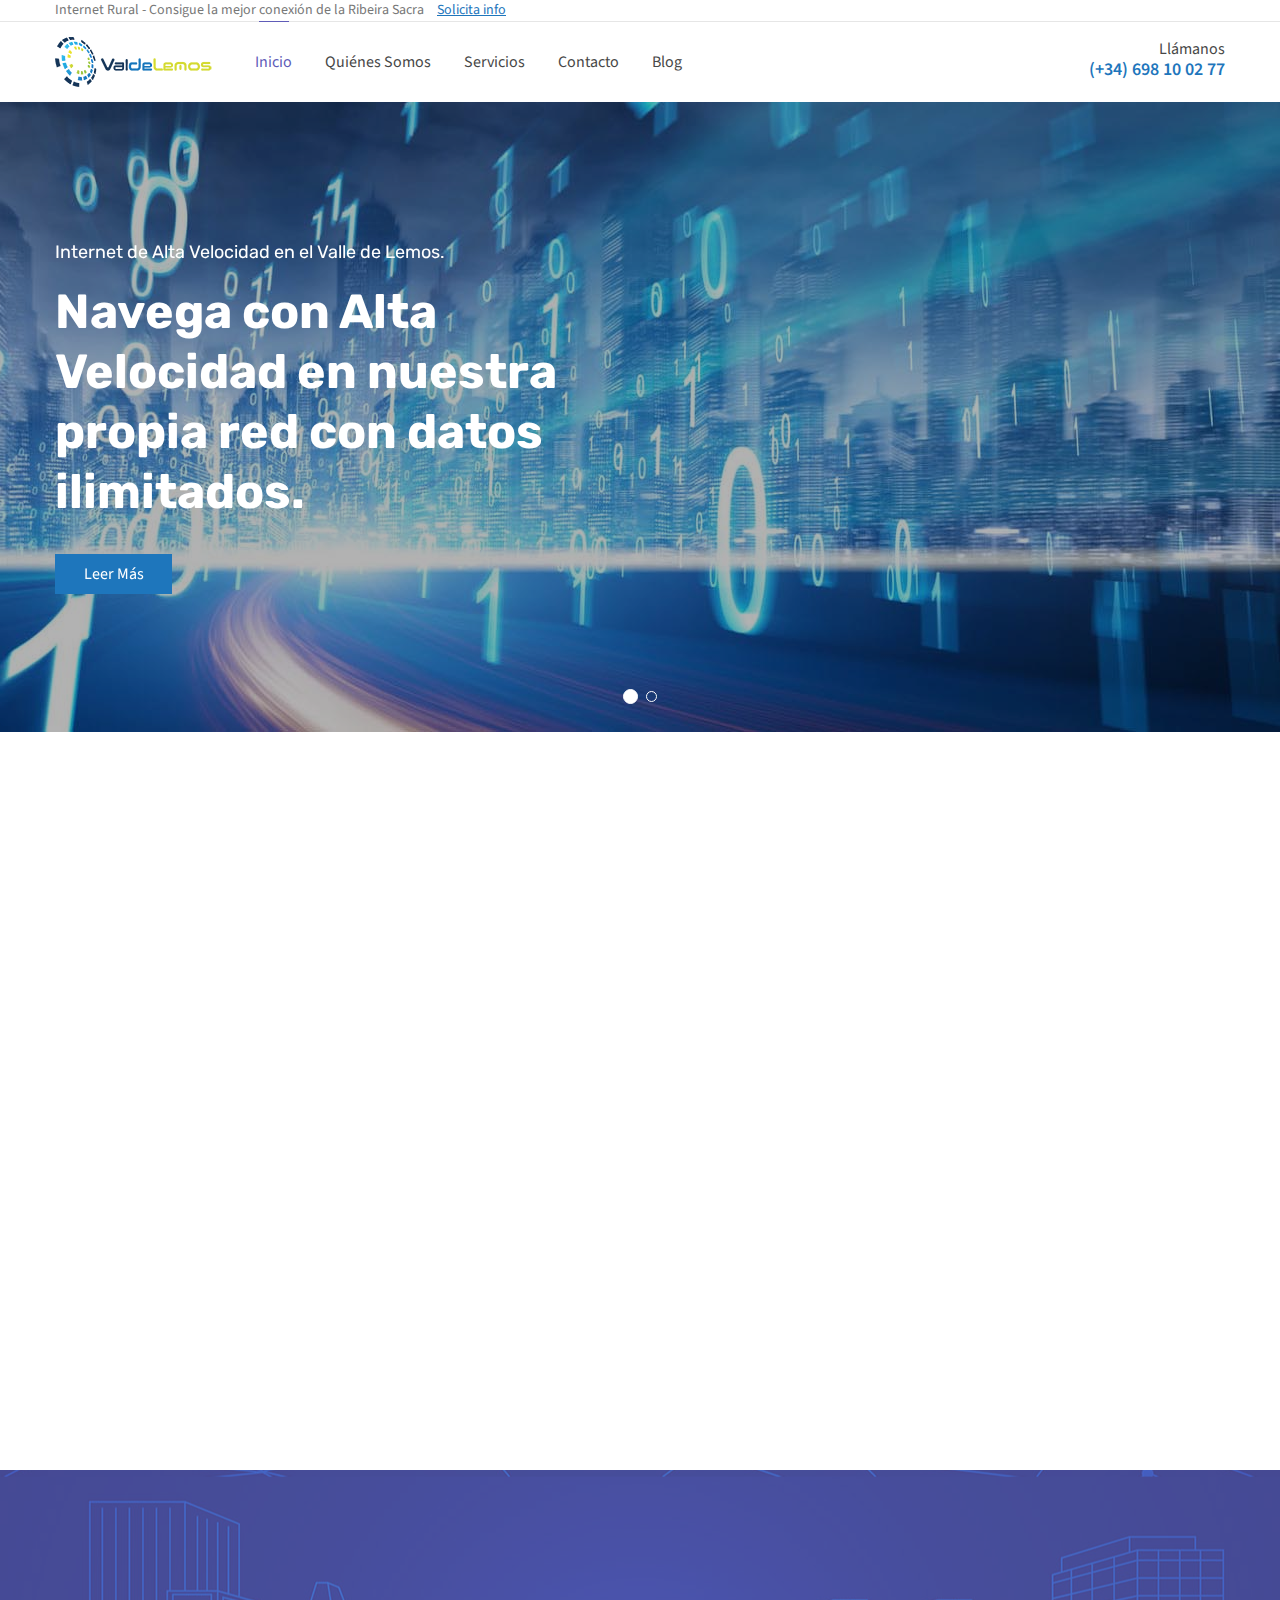
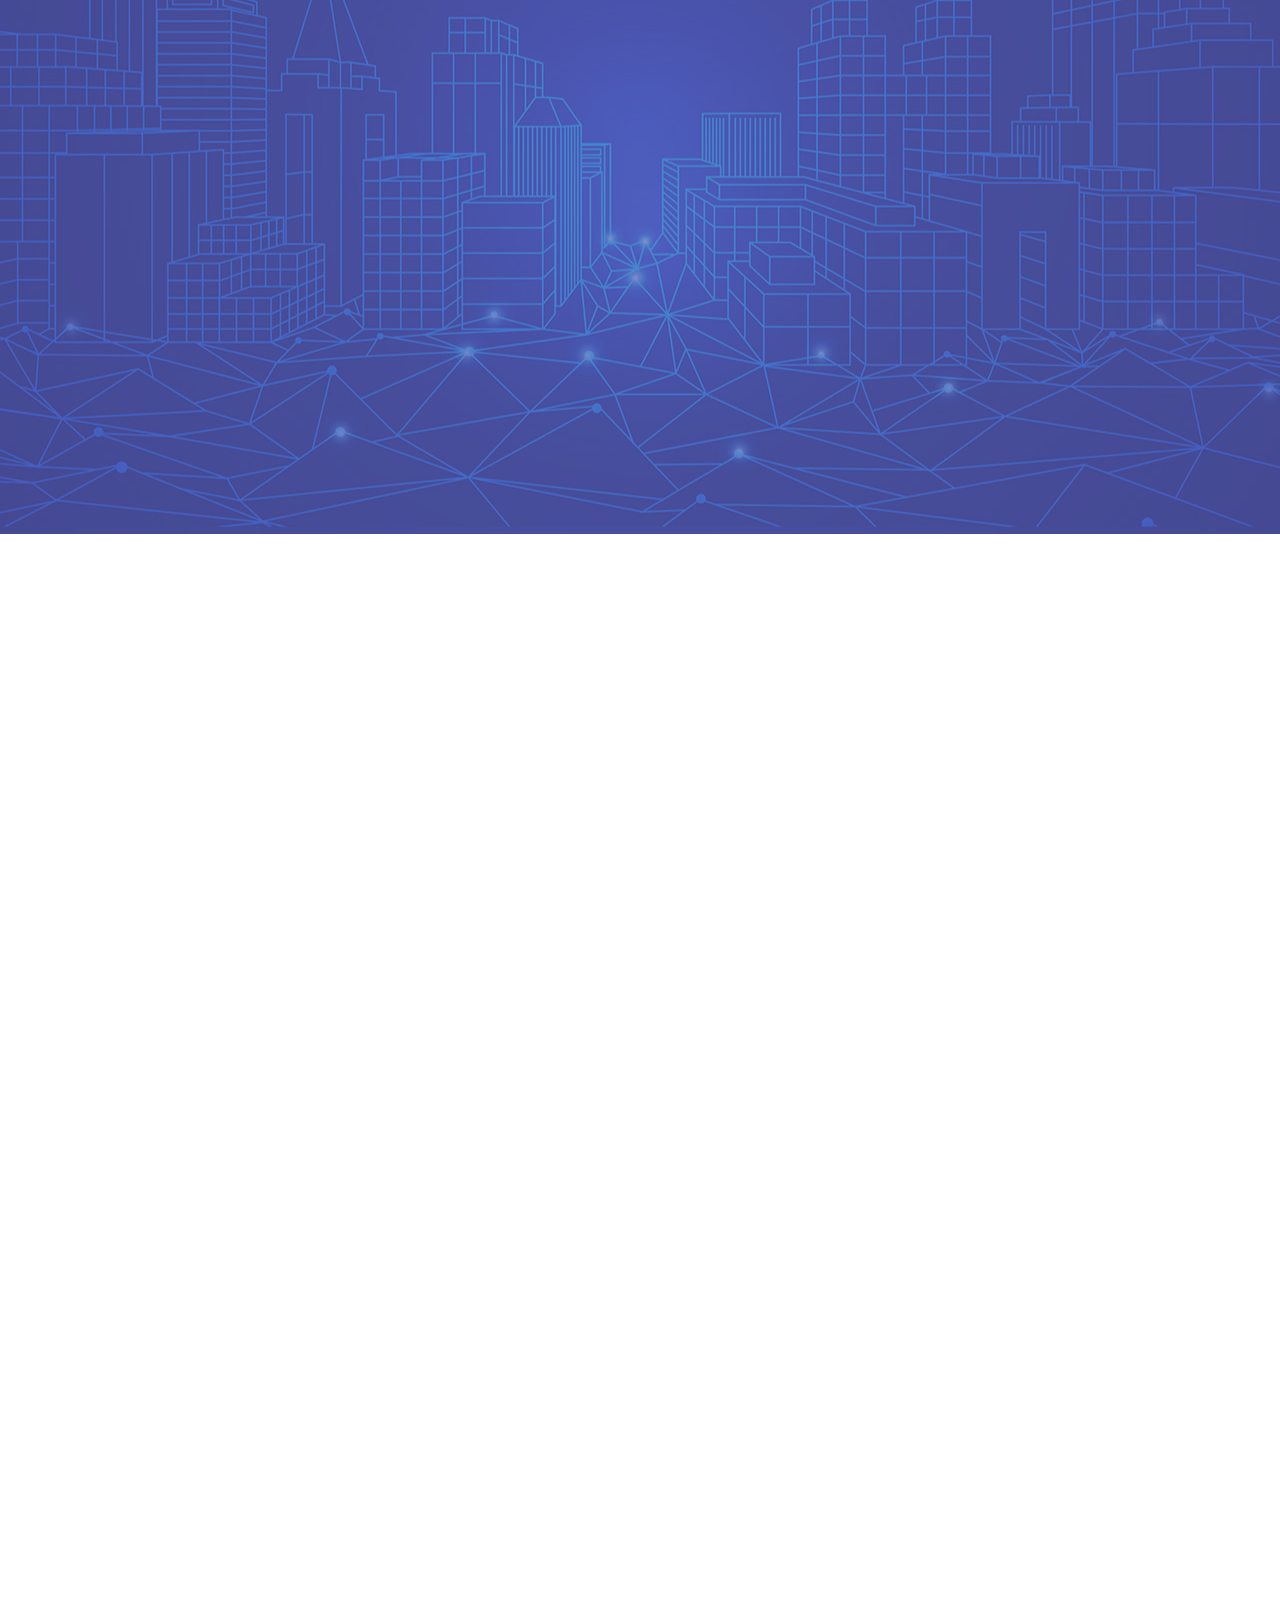
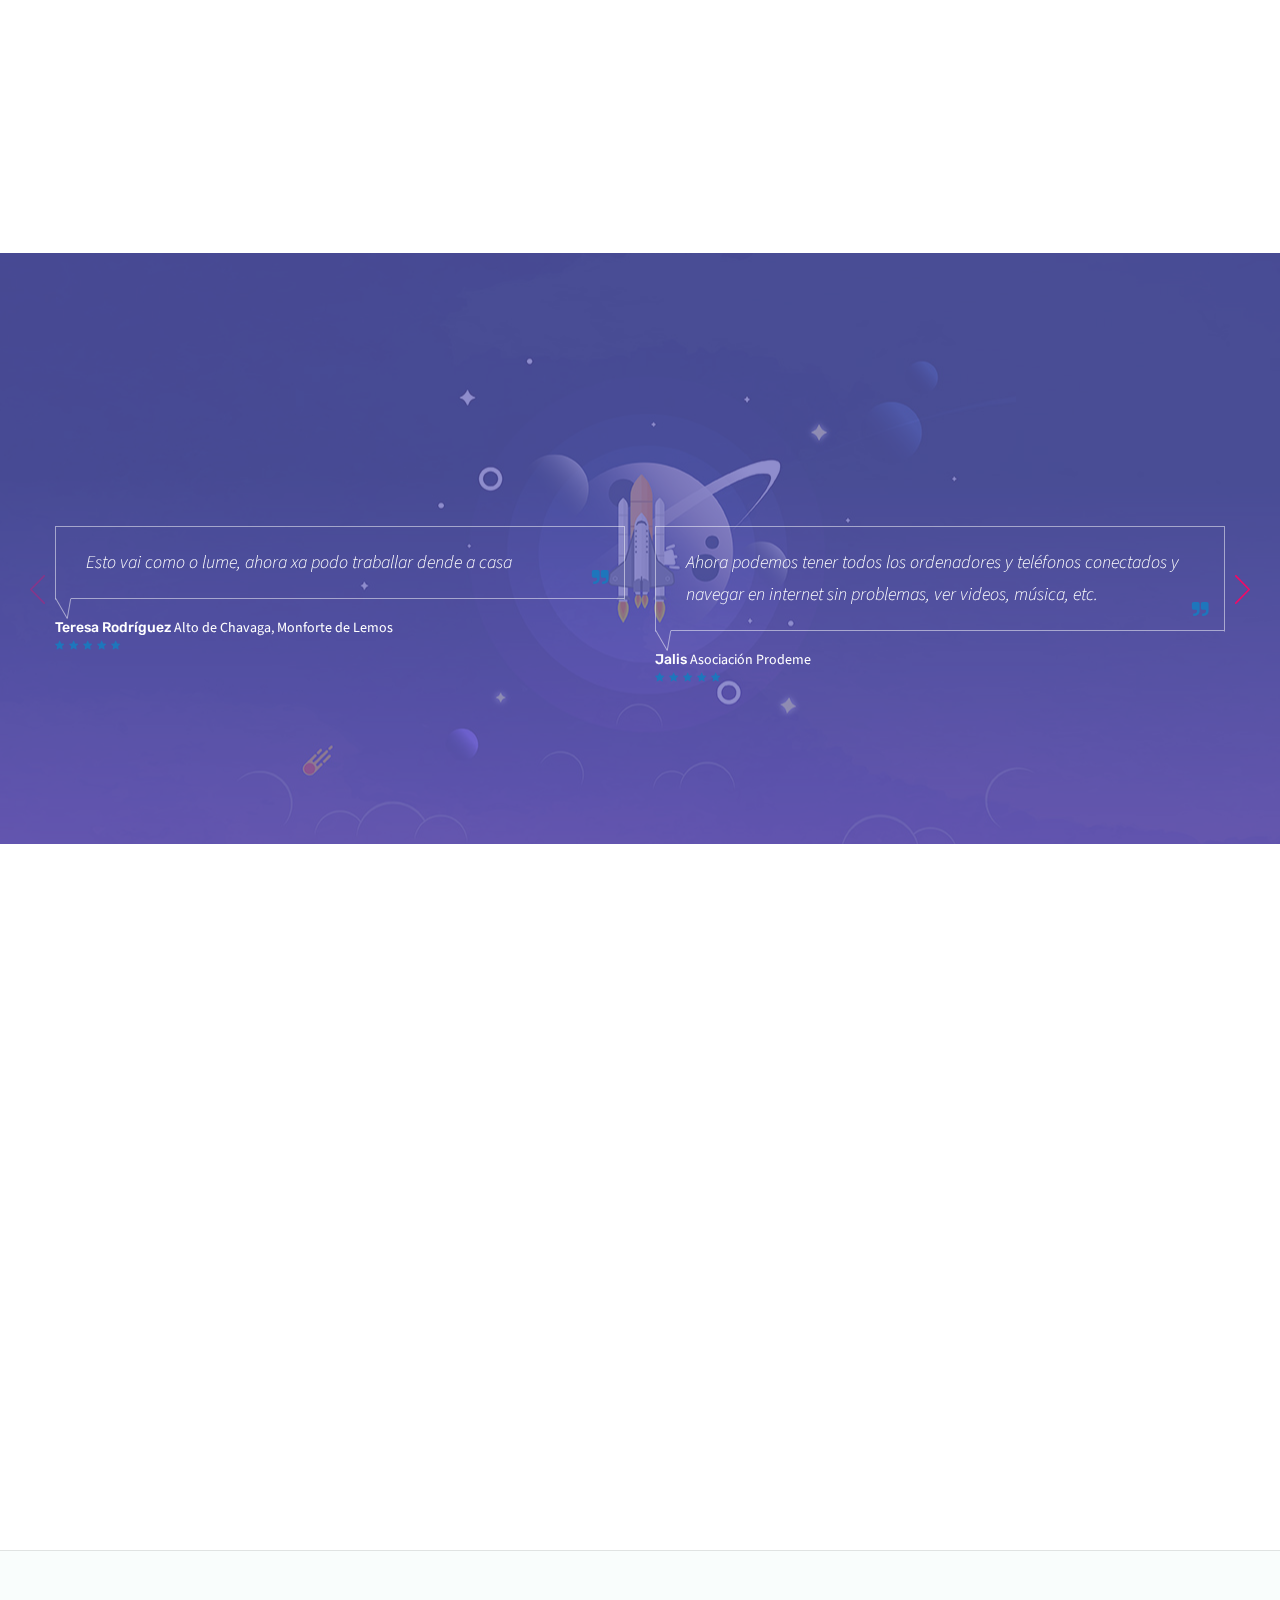
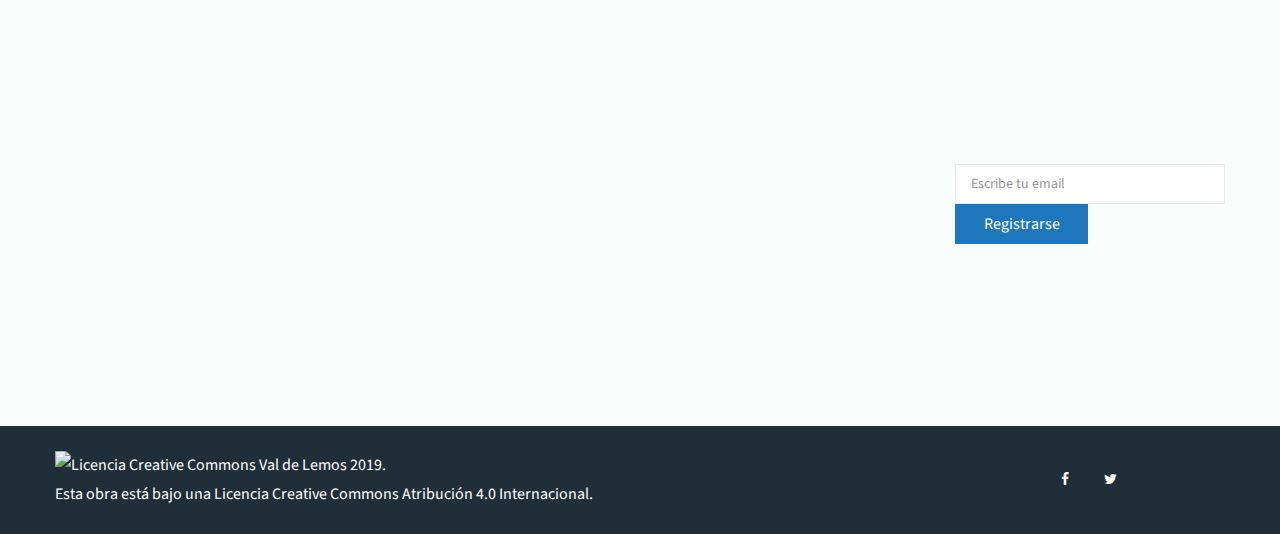
==== index.html @ 720f1563 "primer commit" ====
<!DOCTYPE html>
<html lang="es">
<head>
    <meta charset="utf-8">
    <meta name="viewport" content="width=device-width, initial-scale=1, shrink-to-fit=no">

    <!-- Document Title -->
    <title>Val de Lemos - Proveedor de Servicios de Internet</title>

    <!-- Favicon -->
    <link rel="shortcut icon" type="image/png" href="favicon.png">

    <!-- CSS Files -->
    <link rel="stylesheet" href="https://fonts.googleapis.com/css?family=Rubik:400,500,700%7CSource+Sans+Pro:300i,400,400i,600,700">
    <link rel="stylesheet" href="css/bootstrap.min.css">
    <link rel="stylesheet" href="css/font-awesome.min.css">
    <link rel="stylesheet" href="plugins/swiper/swiper.min.css">
    <link rel="stylesheet" href="plugins/magnific-popup/magnific-popup.min.css">
    <link rel="stylesheet" href="css/style.css">
    <link rel="stylesheet" href="css/responsive.css">
    <link rel="stylesheet" href="css/colors/theme-color-1.css">
    <link rel="stylesheet" href="css/custom.css">
</head>

<body>
    <!-- Preloader -->
    <div class="preLoader"></div>

    <!-- Main header -->
    <header class="header">
        <div class="header-top" data-animate="fadeInDown" data-delay=".5">
            <div class="container">
                <div class="row align-items-center">
                    <div class="col-lg-6 col-md-7">
                        <div class="header-info text-center text-md-left">
                            <span>Internet Rural - Consigue la mejor conexión de la Ribeira Sacra <a href="#"> Solicita info</a></span>
                        </div>
                    </div>
                    <div class="col-lg-6 col-md-5">
                        <div class="header-top-right d-flex align-items-center justify-content-center justify-content-md-end"></div>
                    </div>
                </div>
            </div>
        </div>

        <div class="main-header" data-animate="fadeInUp" data-delay=".9">
            <div class="container">
                <div class="row align-items-center">
                    <div class="col-xl-2 col-lg-2 col-md-3 col-sm-4 col-9">
                        <!-- Logo -->
                        <div class="logo">
                            <a href="index.html">
                                <img src="img/logo.png" data-rjs="2" alt="VPNet">
                            </a>
                        </div>
                    </div>
                    <div class="col-xl-8 col-lg-8 col-md-5 col-sm-2 col-3">
                        <nav>
                            <!-- Header-menu -->
                            <div class="header-menu">
                                <ul>
                                    <li class="active"><a href="index.html">Inicio</a></li>
                                    <li>
                                        <a href="quienes-somos-valdelemos.html">Quiénes Somos</a>
                                    </li>
                                    <li>
                                        <a href="servicios.html">Servicios</a>
                                    </li>
                                    <li><a href="contacto.html">Contacto</a></li>
                                    <li>
                                        <a href="blog.html">Blog</a>
                                    </li>
                                </ul>
                            </div>
                            <!-- End of Header-menu -->
                        </nav>
                    </div>
                    <div class="col-xl-2 col-lg-2 col-md-4 col-sm-6 d-none d-sm-block">
                        <!-- Header Call -->
                        <div class="header-call text-right">
                            <span>Llámanos</span>
                            <a href="tel:+34 698 10 02 77">(+34) 698 10 02 77</a>
                        </div>
                    </div>
                </div>
            </div>
        </div>
    </header>
    <!-- End of Main header -->

    <!-- Banner -->
    <section>
        <div class="main-slider swiper-container">
            <div class="swiper-wrapper">
                <!-- Single slide -->
                <div class="swiper-slide position-relative">
                    <img src="img/internet-alta-velocidad-galicia-rural.jpg" data-rjs="2" alt="">
                    <div class="slide-content container">
                        <div class="row align-items-center">
                            <div class="col-xl-6 col-lg-8">
                                <div class="slide-content-inner">
                                    <h4 data-animate="fadeInUp" data-delay=".05">Internet de Alta Velocidad en el Valle de Lemos.</h4>
                                    <h2 data-animate="fadeInUp" data-delay=".3">Navega con Alta Velocidad en nuestra propia red con datos ilimitados.</h2>
                                    <a data-animate="fadeInUp" data-delay=".9" href="#" class="btn">Leer más</a>
                                </div>
                            </div>
                        </div>
                    </div>
                </div>
                <!-- End of Single slide -->
                
                <!-- Single slide -->
                <div class="swiper-slide position-relative">
                    <img src="img/navega-descarga-sin-limite.jpg" data-rjs="2" alt="">
                    <div class="slide-content container">
                        <div class="row align-items-center">
                            <div class=" col-xl-6 col-lg-8">
                                <div class="slide-content-inner">
                                    <h4 data-animate="fadeInUp" data-delay=".05">Internet como necesitas para zonas rurales.</h4>
                                    <h2 data-animate="fadeInUp" data-delay=".3">Internet de Calidad! Navega y descarga sin límite de datos.</h2>
                                    <a data-animate="fadeInUp" data-delay=".9" href="#" class="btn">Leer más</a>
                                </div>
                            </div>
                        </div>
                    </div>
                </div>
                <!-- End of Single slide -->
            </div>
            <!-- Banner Pagination -->
            <div class="swiper-pagination main-slider-pagination"></div>
        </div>
    </section>
    <!-- End of Banner -->
    
    <!-- Abut Us -->
    <section class="pt-120 pb-55">
        <div class="container">
            <div class="row align-items-center pb-80">
                <div class="col-lg-6 d-none d-lg-block">
                    <div class="text-center" data-animate="fadeInUp" data-delay=".1">
                        <img src="img/servicios-online.png" alt="" data-rjs="2">
                    </div>
                </div>
                <div class="col-lg-6">
                    <div class="number-one-content" data-animate="fadeInUp" data-delay=".5">
                        <h2 class="mb-3">Empresa proveedora de servicios tecnológicos.</h2>
                        <p>Conexión a Internet de banda ancha en todo el territorio del Valle de Lemos y Ribeira Sacra. Navega y descarga a alta velocidad, sin límite de datos y sin sobrecostes en la factura. Internet de calidad con tarifa plana. </p>
                        <a href="#" class="btn">Ver detalles</a>
                    </div>
                </div>
            </div>
            <div class="row justify-content-center">
                <div class="col-md-4 col-sm-6">
                    <div class="single-feature single-feature-img-top text-center" data-animate="fadeInUp" data-delay=".1">
                        <div class="single-feature-img">
                            <img src="img/icons/setup.svg" alt="" class="svg">
                        </div>
                        <div class="single-feature-content">
                            <h4>Fácil instalación</h4>
                            <p>Instalación y configuración rápida y sencilla.</p>
                        </div>
                    </div>
                </div>
                <div class="col-md-4 col-sm-6">
                    <div class="single-feature single-feature-img-top text-center" data-animate="fadeInUp" data-delay=".4">
                        <div class="single-feature-img">
                            <img src="img/icons/download.svg" alt="" class="svg">
                        </div>
                        <div class="single-feature-content">
                            <h4>Velocidad de Internet Garantizada</h4>
                            <p>Servicio de banda ancha con garantía de satisfacción.</p>
                        </div>
                    </div>
                </div>
                <div class="col-md-4 col-sm-6">
                    <div class="single-feature single-feature-img-top text-center" data-animate="fadeInUp" data-delay=".7">
                        <div class="single-feature-img">
                            <img src="img/icons/support.svg" alt="" class="svg">
                        </div>
                        <div class="single-feature-content">
                            <h4>Atención al cliente 24/7</h4>
                            <p>Servicio de atención al cliente y soporte técnico.</p>
                        </div>
                    </div>
                </div>
            </div>
        </div>
    </section>
    <!-- End of About Us -->

    <!-- Services -->
    <section class="theme-bg-overlay bg-img-md-none pt-120 pb-90" data-bg-img="img/conexion-internet.jpg" data-rjs="2">
        <div class="container">
            <div class="row justify-content-center">
                <div class="col-xl-6 col-lg-8 col-md-10">
                    <div class="section-title section-title-white text-center" data-animate="fadeInUp" data-delay=".1">
                        <h2>Servicios en Internet </h2>
                        <p>Conexión de alta velocidad, Telecomunicaciones y Consultoría de Internet.</p>
                    </div>
                </div>
            </div>
            <div class="row">
                <div class="col-lg-3 col-sm-6">
                    <div class="single-service single-service-white text-center" data-animate="fadeInUp" data-delay=".1">
                        <img src="img/icons/earth.svg" alt="" class="svg">
                        <h4>Internet de alta velocidad</h4>
                        <p>Conexión a Internet de alta calidad, en territorio rural, con tecnología propia.</p>
                        <a href="internet.html">Leer más <i class="fa fa-angle-right"></i></a>
                    </div>
                </div>
                <div class="col-lg-3 col-sm-6">
                    <div class="single-service single-service-white text-center" data-animate="fadeInUp" data-delay=".4">
                        <img src="img/icons/phone.svg" alt="" class="svg">
                        <h4>Servicios de Telefonía</h4>
                        <p>Servicios de telefonía móvil, VozIP y WebRTC. Ahorra aprovechando la tecnología.</p>
                        <a href="mobile.html">Leer más <i class="fa fa-angle-right"></i></a>
                    </div>
                </div>
                <div class="col-lg-3 col-sm-6">
                    <div class="single-service single-service-white text-center" data-animate="fadeInUp" data-delay=".7">
                        <img src="img/icons/setup.svg" alt="" class="svg">
                        <h4>Diseño Web y Marketing Digital</h4>
                        <p>Páginas web y tiendas virtuales. SEO, SEM, Analítica Web, Redes Sociales.</p>
                        <a href="cable-tv.html">Leer más <i class="fa fa-angle-right"></i></a>
                    </div>
                </div>
                <div class="col-lg-3 col-sm-6">
                    <div class="single-service single-service-white text-center" data-animate="fadeInUp" data-delay="1">
                        <img src="img/icons/server.svg" alt="" class="svg">
                        <h4>Dominios y Servidores Web</h4>
                        <p> Gestion de Dominios. Servidores web dedicados y alojamiento web compartido (hosting).</p>
                        <a href="dedicated-server.html">Leer más <i class="fa fa-angle-right"></i></a>
                    </div>
                </div>
            </div>
        </div>
    </section>
    <!-- End of Services -->

    <!-- Packages Wrap -->
    <section class="pt-120 pb-55">
        <div class="container">
            <div class="row justify-content-center">
                <div class="col-xl-6 col-lg-8 col-md-10">
                    <div class="section-title text-center" data-animate="fadeInUp" data-delay=".1">
                        <h2>Packs de Servicios</h2>
                        <p>Paquetes de servicios a precios asequibles para todos los públicos.</p>
                    </div>
                </div>
            </div>
            
            <!-- Packages -->
            <div class="row pb-90">
                <div class="col-lg-3 col-sm-6">
                    <div class="single-package text-center" data-animate="fadeInUp" data-delay=".1">
                        <h4>Pack Personal</h4>
                        <span>Para uso personal</span>
                        <hr>
                      <ul class="list-unstyled">
                            <li>Instalación gratuita</li>
                            <li>Velocidad de descarga de hasta <span>5 Mbps</span></li>
                            <li>Uso de datos ilimitados</li>
                            <li><span>Tarifa Plana</span> </li>
                            <li>Soporte Técnico <span>24/7</span> </li>
                        </ul>
                        <p>19,90<sup>€</sup><span>/Mes</span></p>
                        <a href="#" class="btn">Contratar</a>
                    </div>
                </div>
                <div class="col-lg-3 col-sm-6">
                    <div class="single-package text-center" data-animate="fadeInUp" data-delay=".4">
                        <span class="pupular-pack">Pack más popular</span>
                        <h4>Pack Familiar</h4>
                        <span>para uso familiar</span>
                        <hr>
                        <ul class="list-unstyled">
                            <li>Instalación gratuita</li>
                            <li>Velocidad de descarga de hasta <span>10 Mbps</span></li>
                            <li>Uso de datos ilimitados</li>
                            <li><span>Tarifa Plana</span> </li>
                            <li>Soporte Técnico <span>24/7</span> </li>
                        </ul>
                        <p>29,50<sup>€</sup><span>/Mes</span></p>
                        <a href="#" class="btn">Contratar</a>
                    </div>
                </div>
                <div class="col-lg-3 col-sm-6">
                    <div class="single-package text-center" data-animate="fadeInUp" data-delay=".7">
                        <h4>Pack Negocio</h4>
                        <span>para uso de negocios</span>
                        <hr>
                        <ul class="list-unstyled">
                            <li>Instalación gratuita</li>
                            <li>Velocidad de descarga de hasta <span>20 Mbps</span></li>
                            <li>Uso de datos ilimitados</li>
                            <li><span>Tarifa Plana</span> </li>
                            <li>Soporte Técnico <span>24/7</span> </li>
                        </ul>
                        <p>49,50<sup>€</sup><span>/Mes</span></p>
                        <a href="#" class="btn">Contratar</a>
                    </div>
                </div>
                <div class="col-lg-3 col-sm-6">
                    <div class="single-package text-center" data-animate="fadeInUp" data-delay="1">
                        <h4>Pack Empresa</h4>
                        <span>para uso empresarial</span>
                        <hr>
                        <ul class="list-unstyled">
                            <li>Instalación gratuita</li>
                            <li>Velocidad de descarga hasta <span>120 Mb</span></li>
                            <li>Uso de datos ilimitados</li>
                            <li><span>Tarifa Plana</span> </li>
                            <li>Soporte Técnico <span>24/7</span> </li>
                        </ul>
                        <p>79,50<sup>€</sup><span>/Mes</span></p>
                        <a href="#" class="btn">Contratar</a>
                    </div>
                </div>
            </div>
            <!-- End of Packages -->

            <!-- Packages Includes -->
            <div class="row justify-content-center">
                <div class="col-xl-6 col-lg-8 col-md-10">
                    <div class="section-title text-center" data-animate="fadeInUp" data-delay=".1">
                        <h2>Garantía de Satisfacción</h2>
                        <p><img src="img/garantia-satisfaccion.jpg" alt=""/></p>
                        <p>Todos nuestros servicios están garantizados. Si no queda satisfecho, podrá solicitar la devolución de su factura.</p>
                    </div>
                </div>
            </div>
            <!-- End of Packages Includes -->
        </div>
    </section>
    <!-- End of Packages Wrap -->

    <!-- Reviews -->
    <section class="theme-bg-overlay bg-img-xs-none pt-120 pb-120" data-bg-img="img/cohete.jpg" data-rjs="2">
        <div class="container">
            <div class="row justify-content-center">
                <div class="col-xl-6 col-lg-8 col-md-10">
                    <div class="section-title section-title-white text-center" data-animate="fadeInUp" data-delay=".1">
                        <h2>Que dicen nuestros clientes</h2>
                        <p>Algunos comentarios de clientes que ya disfrutan de nuestros servicios de conexión de alta velocidad en zonas rurales.</p>
                    </div>
                </div>
            </div>
            <div class="row">
                <div class="col">
                    <!-- Review Slider -->
                    <div class="review-slider-wraper position-relative">
                        <div class="swiper-container review-slider">
                            <div class="swiper-wrapper">
                                <!-- Single Review -->
                                <div class="swiper-slide">
                                    <div class="review-text">
                                        <p>Esto vai como o lume, ahora xa podo traballar dende a casa</p>
                                    </div>
                                    <div class="review-author d-flex align-items-center">
                                        <div class="review-author-info">
                                            <span><strong>Teresa Rodríguez</strong>  Alto de Chavaga, Monforte de Lemos</span>
                                            <ul class="list-inline">
                                                <li><i class="fa fa-star"></i></li>
                                                <li><i class="fa fa-star"></i></li>
                                                <li><i class="fa fa-star"></i></li>
                                                <li><i class="fa fa-star"></i></li>
                                                <li><i class="fa fa-star"></i></li>
                                            </ul>
                                        </div>
                                    </div>
                                </div>
                                <!-- End of Single Review -->

                                <!-- Single Review -->
                                <div class="swiper-slide">
                                    <div class="review-text">
                                        <p>Ahora podemos tener todos los ordenadores y teléfonos conectados y navegar en internet sin problemas, ver videos, música, etc.</p>
                                    </div>
                                    <div class="review-author d-flex align-items-center">
                                        <div class="review-author-info">
                                            <span><strong>Jalis</strong> Asociación Prodeme</span>
                                            <ul class="list-inline">
                                                <li><i class="fa fa-star"></i></li>
                                                <li><i class="fa fa-star"></i></li>
                                                <li><i class="fa fa-star"></i></li>
                                                <li><i class="fa fa-star"></i></li>
                                                <li><i class="fa fa-star"></i></li>
                                            </ul>
                                        </div>
                                    </div>
                                </div>
                                <!-- End of Single Review -->

                                <!-- Single Review -->
                                <div class="swiper-slide">
                                    <div class="review-text">
                                        <p>Xa era hora de poder ter internet no pobo sen que nos rouben con facturas desorbitadas cobradando o que lles da a gana.</p>
                                    </div>
                                    <div class="review-author d-flex align-items-center">
                                        <div class="review-author-info">
                                            <span><strong>Oscar Alonso</strong>  Veliños, Sober</span>
                                            
                                            <ul class="list-inline">
                                                <li><i class="fa fa-star"></i></li>
                                                <li><i class="fa fa-star"></i></li>
                                                <li><i class="fa fa-star"></i></li>
                                                <li><i class="fa fa-star"></i></li>
                                                <li><i class="fa fa-star"></i></li>
                                            </ul>
                                        </div>
                                    </div>
                                </div>
                                <!-- End of Single Review -->

                                <!-- Single Review -->
                                <div class="swiper-slide">
                                    <div class="review-text">
                                        <p>Con outras empresas non se podía descargar ou ver videos porque logo viñan facturas que eran un roubo, con Val de Lemos, estamos tranquilos con unha tarifa plana e sen límite de datos, esto xa e outra cousa.</p>
                                    </div>
                                    <div class="review-author d-flex align-items-center"> 
                                        <div class="review-author-info">
                                            <span><strong>Fernando</strong> San Vicente de Castillón, Ferreira de Pantón</span>
                                            
                                            <ul class="list-inline">
                                                <li><i class="fa fa-star"></i></li>
                                                <li><i class="fa fa-star"></i></li>
                                                <li><i class="fa fa-star"></i></li>
                                                <li><i class="fa fa-star"></i></li>
                                                <li><i class="fa fa-star"></i></li>
                                            </ul>
                                        </div>
                                    </div>
                                </div>
                                <!-- End of Single Review -->
                            </div>
                        </div>
                        
                        <!-- Arrows -->
                        <div class="swiper-button-next next-review">
                            <img src="img/icons/right-arrow.svg" alt="" class="svg">
                        </div>
                        <div class="swiper-button-prev prev-review">
                            <img src="img/icons/left-arrow.svg" alt="" class="svg">
                        </div>
                    </div>
                    <!-- End of Review Slider -->
                </div>
            </div>
        </div>
    </section>
    <!-- End of Reviews -->

    <!-- FAQ -->
    <section class="pt-120 pb-70">
        <div class="container">
            <div class="row align-items-center">
                <div class="col-lg-6">
                    <div class="faq pb-50" data-animate="fadeInUp" data-delay=".1">
                        <div class="section-title">
                            <h2>Dudas y Preguntas de Usuarios</h2>
                            <p>Envíanos dudas y preguntas que probablemente también servirán de ayuda a otros usuarios interesados en los servicios de conexión a internet, consultoría web o marketing digital.</p>
                        </div>
                        <div class="accordion" id="accordionFaq">
                            <div class="single-faq">
                                <div class="faq-title d-flex align-items-center">
                                    <h3 class="h5" data-toggle="collapse" data-target="#collapseOne" aria-expanded="true" aria-controls="collapseOne">Soy un usuario novel y sin conocimientos técnicos. ¿Puede fallar la conexión a internet en algún momento? En ese caso, ¿Cómo y en cuanto tiempo se arreglaría?</h3>
                                </div>
                                <div id="collapseOne" class="collapse show" data-parent="#accordionFaq">
                                    <div class="faq-answer">
                                        <p><span>Respuesta: </span>Nuestra red de conexión a internet es de tecnología avanzada y máxima calidad por lo que disfrutarás de una conexión a internet estable de alta velocidad. Aún así, como cliente, siempre puedes contactar con el personal de atención y servicio técnico especializado que resolverá cualquier duda o incidente en el acto.</p>
                                    </div>
                                </div>
                            </div>
                            <div class="single-faq">
                                <div class="faq-title d-flex align-items-center">
                                    <h3 class="h5" data-toggle="collapse" data-target="#collapseTwo" aria-expanded="false" aria-controls="collapseTwo">En mi casa no tenemos línea de teléfono ¿Puedo ver videos y descargar  todo lo que quiera?</h3>
                                </div>
                                <div id="collapseTwo" class="collapse" data-parent="#accordionFaq">
                                    <div class="faq-answer">
                                        <p><span>Respuesta: </span>Efectivamente, el servicio de conexión de internet de alta velocidad es proporcionado a través de nuestra propia red. No requiere linea de teléfono ni cobertura 3G o 4G. Con la instalación de una pequeña antena parabólica similar a las de televisión, estarás conectado  a internet de alta velocidad. Internet de calidad, estable y sin limite de datos para navegar y descargar todo lo que quieras sin sobrecostes en tu factura de la tarifa contratada.</p>
                                    </div>
                                </div>
                            </div>
                            <div class="single-faq">
                                <div class="faq-title d-flex align-items-center">
                                    <h3 class="h5" data-toggle="collapse" data-target="#collapseThree" aria-expanded="false" aria-controls="collapseThree">¿Hay algún tipo de penalización o contrato de permanencia si me quiero dar de baja del servicio de conexión a internet en cualquier momento?</h3>
                                </div>
                                <div id="collapseThree" class="collapse" data-parent="#accordionFaq">
                                    <div class="faq-answer">
                                        <p><span>Respuesta: </span>No hay ningún tipo de penalización ni contrato de permanencia, si decides darte de baja del servicio tan solo necesitas comunicarlo 5 días antes del vencimiento de la nueva factura.</p>
                                    </div>
                                </div>
                            </div>
                        </div>
                    </div>
                </div>
                <div class="col-lg-6">
                    <div><iframe width="560" height="315" src="https://www.youtube.com/embed/f12QNWxWCS0?showinfo=0&rel=0" frameborder="0" allowfullscreen></iframe>
                    </div>
                </div>
            </div>
        </div>
    </section>
    <!-- End of FAQ -->
       
<!-- Footer -->
    <footer class="main-footer">
        <div class="footer-widgets light-bg border-top pt-80 pb-50">
            <div class="container">
                <div class="row">
                    <!-- Footer Widget -->
                    <div class="col-lg-3 col-sm-6">
                        <div class="footer-widget mb-30" data-animate="fadeInUp" data-delay=".1">
                            <h3 class="h4">Val de Lemos - Proveedor de Servicios de Internet</h3>
                            <div class="contact-widget-content">
                                <p>Proveedor de servicios de internet en Monforte de Lemos y comarca del Valle de Lemos - Ribeira Sacra.</p>
                                <ul class="list-unstyled">
                                    <li>
                                        <i class="fa fa-phone"></i>
                                        <a href="tel:+34698100277">(+34) 698 10 02 77</a>
                                    </li>
                                    <li>
                                        <i class="fa fa-envelope-o"></i>
                                        <a href="mailto:info@valdelemos.com">info@valdelemos.com</a>
                                    </li>
                                    <li>
                                        <i class="fa fa-map-marker"></i>
                                        <span>27400 Monforte de Lemos - Lugo - España</span>
                                    </li>
                                </ul>
                            </div>
                        </div>
                    </div>
                    <!-- End of Footer Widget -->

                    <!-- Footer Widget -->
                    <div class="col-lg-3 col-sm-6">
                        <div class="footer-widget mb-30" data-animate="fadeInUp" data-delay=".3">
                            <h3 class="h4">Enlaces de Interés</h3>
                            <div class="menu-wrap">
                                <ul class="menu">
                                    <li><a href="#">Aviso Legal</a></li>
                                    <li><a href="#">Política de Privacidad</a></li>
                                    <li><a href="#">Mapa de Cobertura</a></li>
                                    <li><a href="#">Soporte Técnico</a></li>
                                    <li><a href="#">Atención al Cliente</a></li>
                                    <li><a href="#">Preguntas Frecuentes</a></li>
                                    <li><a href="#">Blog</a></li>
                                </ul>
                            </div>
                        </div>
                    </div>
                    <!-- End of Footer Widget -->

                    <!-- Footer Widget -->
                    <div class="col-lg-3 col-sm-6">
                        <div class="footer-widget mb-30" data-animate="fadeInUp" data-delay=".5">
                            <h3 class="h4">Menú</h3>
                            <div class="menu-wrap">
                                <ul class="menu">
                                    <li><a href="#">Inicio</a></li>
                                    <li><a href="#">Quiénes Somos</a></li>
                                    <li><a href="#">Servicios</a></li>
                                    <li><a href="#">Internet de Alta Velocidad</a></li>
                                    <li><a href="#">Desarrollos Web</a></li>
                                    <li><a href="#">SEO - SEM</a></li>
                                    <li><a href="#">Redes Sociales</a></li>
                                    <li><a href="#">Ccontacto</a></li>
                                </ul>
                            </div>
                        </div>
                    </div>
                    <!-- End of Footer Widget -->
                    <div class="col-lg-3 col-sm-6">
                        <div class="footer-widget mb-30" data-animate="fadeInUp" data-delay=".7">
                            <h3 class="h4">Newsletter</h3>
                        <p class="mb-0">Registrate en nuestro boletín informativo semanal </p>
                    </div>
                        
                        <form class="parsley-validate" action="" method="post" name="mc-embedded-subscribe-form" target="_blank">
                            <input type="email" name="EMAIL" class="theme-input-style" placeholder="Escribe tu email" required>
                            <button class="btn" type="submit">Registrarse</button>
                        </form>
                </div>
                </div>
            </div>
        </div>

        <div class="bottom-footer dark-bg">
            <div class="container">
                <div class="row align-items-center">
                    <!-- Copyright -->
                     <div class="col-md-6">
                        <div class="copyright-text text-center text-md-left">
                            <p class="mb-md-0"><img alt="Licencia Creative Commons" style="border-width:0" src="https://i.creativecommons.org/l/by/4.0/88x31.png" /> Val de Lemos 2019.<br> Esta obra está bajo una Licencia Creative Commons Atribución 4.0 Internacional.</p>
                        </div>
                    </div>

                    <!-- Social Profiles -->
                    <div class="col-md-5">
                        <ul class="social-profiles nav justify-content-center justify-content-md-end">
                            <li><a href="#" target="_blank"><i class="fa fa-facebook"></i></a></li>
                            <li><a href="#" target="_blank"><i class="fa fa-twitter"></i></a></li><!--
                            <li><a href="#" target="_blank"><i class="fa fa-google-plus"></i></a></li>
                            <li><a href="#" target="_blank"><i class="fa fa-linkedin"></i></a></li>
                            <li><a href="#" target="_blank"><i class="fa fa-vimeo"></i></a></li>-->
                        </ul>
                    </div>
                </div>
            </div>
        </div>
    </footer>
    <!-- End of Footer -->

    <!-- Back to top -->
    <div class="back-to-top">
        <a href="#"> <i class="fa fa-chevron-up"></i></a>
    </div>

    <!-- JS Files -->
    <script src="js/jquery-3.3.1.min.js"></script>
    <script src="js/bootstrap.bundle.min.js"></script>
    <script src="plugins/waypoints/jquery.waypoints.min.js"></script>
    <script src="plugins/waypoints/sticky.min.js"></script>
    <script src="plugins/swiper/swiper.min.js"></script>
    <script src="plugins/magnific-popup/jquery.magnific-popup.min.js"></script>
    <script src="plugins/parsley/parsley.min.js"></script>
    <script src="plugins/retinajs/retina.min.js"></script>
    <script src="plugins/isotope/isotope.pkgd.min.js"></script>
    <script src="js/menu.min.js"></script>
    <script src="js/scripts.js"></script>
    <script src="js/custom.js"></script>
</body>
</html>
---- css/style.css ----
/*---------------------------------------------
Template name:  Serviney
Version:        1.1
Author:         ThemeLooks
Author url:     http://themelooks.com

NOTE:
-----
Please DO NOT EDIT THIS CSS, you may need to use "custom.css" file for writing your custom css.
We may release future updates so it will overwrite this file. it's better and safer to use "custom.css".

[Table of Content]

01: General CSS 
    1.1: Default CSS
    1.2: Buttons
    1.3: Default Classes
    1.4: Padding/Margin
    1.5: Animations
02: Titles
    2.1: Page Title
    2.2: Section Title
03: Header
    3.1: Header-top
    3.2: Header Menu
    3.3: Header Call
04: Banner
05: About Us
06: Services
07: Packages
08: Reviews
09: FAQ
10: Blog
    10.1: Single Post
    10.2: Blog Pagination
    10.3: Blog Details
    10.4: Post Author
11: Comments
12: Widgets
13: Products
    13.1: Single Product
    13.2: Product Image Gallery
    13.3: Product Details
    13.4: Product tabbed content
14: Cart
15: Checkout
16: Billing Details
17: Subscription form
18: Contact
19: Footer
    19.1: Footer Widgets
    19.2: Copyright and Social Profiles
20: Others
    20.1: Popup video
    20.2: Back to top
    20.3: Preloader
    20.4: Form validation
    20.5: Content animation
    20.6: 404 Page

----------------------------------------------*/

/*=============================================
    01: General CSS
==============================================*/

/* 1.1: Default CSS */
input::-webkit-outer-spin-button,
input::-webkit-inner-spin-button {
    -webkit-appearance: none;
    margin: 0;
}
input[type="number"] {
    -moz-appearance: textfield;
}
::-moz-selection {
    background: #202e39;
    color: #fff;
    text-shadow: none;
}
::selection {
    background: #202e39;
    color: #fff;
    text-shadow: none;
}
::-webkit-input-placeholder {
    color: #979797 !important;
    opacity: 1 !important;
}
::-moz-placeholder {
    color: #979797 !important;
    opacity: 1 !important;
}
input:focus,
select:focus,
textarea:focus {
    outline: none !important;
}
button[type=submit] { cursor: pointer; }
textarea { resize: none; }
img {
    max-width: 100%;
    height: auto; 
}
a {
    color: #202e39;
    -webkit-transition: all .2s;
    transition: all .2s;
}
a:hover {
    color: #605cb8;
}
a,
a:hover,
a:active,
a:focus {
    text-decoration: none;
}

h1, h2, h3, h4, h5, h6, 
.h1, .h2, .h3, .h4, .h5, .h6 { 
    font-family: 'Rubik', sans-serif;
    color: #202e39;
    line-height: 1.4;
}
h1, .h1 { font-size: 2rem; }
h2, .h2 { font-size: 1.875rem; }
h3, .h3 { font-size: 1.5rem; }
h4, .h4 { font-size: 1.125rem; }
h5, .h5 { font-size: 1rem; } 
h6, .h6 { font-size: 0.875rem; }

p {
    line-height: 1.8;
    margin-bottom: 1.6rem;
}
body {
    font-family: 'Source Sans Pro', sans-serif;
    font-size: 1rem;
    color: #777;
    background: #fff;
    overflow-x: hidden !important;
}
.select-wrapper select {
    -webkit-appearance: none;
        -moz-appearance: none;
            appearance: none;
}
.select-wrapper select::-ms-expand {
    display: none;
}
.select-wrapper {
    position: relative;
}
.select-wrapper:after {
    content: '\f107';
    font-family: 'FontAwesome';
    position: absolute;
    right: 10px;
    top: 0;
    bottom: 0;
    margin: auto;
    font-size: 1.25rem;
    height: 30px;
    pointer-events: none;
}

/* 1.2: Buttons */
.btn {
    color: #fff;
    position: relative;
    text-transform: capitalize;
    border: 0;
    border-radius: 0;
    padding: 0.5rem 1.792rem;
    overflow: hidden;
    z-index: 0;
}
.btn.active,
.btn:hover,
.btn:focus {
    color: #fff;
}
.btn:before {
    content: " ";
    position: absolute;
    top: 0;
    left: 0;
    right: 0;
    bottom: 0;
    background: #1E76BC;
    z-index: -1;
}

.btn:after {
    content: " ";
    position: absolute;
    top: 0;
    left: 0;
    right: 0;
    bottom: 0;
    background-color: #605cb8;
    -webkit-transform: scaleY(0);
            transform: scaleY(0);
    -webkit-transition-property: -webkit-transform;
    transition-property: -webkit-transform;
    transition-property: transform;
    transition-property: transform, -webkit-transform;
    -webkit-transition-duration: 0.3s;
            transition-duration: 0.3s;
    -webkit-transition-timing-function: ease-out;
            transition-timing-function: ease-out;
    z-index: -1;
}

.btn.active:after,
.btn:hover:after,
.btn:focus:after {
    -webkit-transform: scaleY(1);
            transform: scaleY(1);
}
.btn:focus,
.form-control:focus {
    box-shadow: none !important;
}
.btn-icon {
    padding: 0.5rem 0.9rem;
}

/* 1.3: Default Classes */
.theme-bg-overlay {
    position: relative;
}
.theme-bg-overlay:before {
    content: '';
    position: absolute;
    background: #605cb8;
    opacity: 0.7;
    left: 0;
    top: 0;
    width: 100%;
    height: 100%;
}

.primary-bg { background-color: #1E76BC; }
.secondary-bg { background-color: #605cb8; }
.light-bg { background-color: #f9fdfc; }
.dark-bg { background-color: #202e39; }

.rubik { font-family: 'Rubik', sans-serif; }
.source-sans { font-family: 'Source Sans Pro', sans-serif; }
.font-weight-medium { font-weight: 500; }

.list-inline > li { display: inline-block; }

.form-control { font-size: 0.875rem; }
.form-control:focus { border-color: #605cb8; }

input.parsley-error,
textarea.parsley-error,
select.parsley-error {
    border: 1px solid red !important;
}
.half-gutters {
    margin-right: -7.5px;
    margin-left: -7.5px;
}
.half-gutters > .col,
.half-gutters > [class*="col-"] {
    padding-right: 7.5px;
    padding-left: 7.5px;
}

.border-top { border-top: 1px solid #e0e3e2 !important; }
.border-bottom { border-bottom: 1px solid #e0e3e2 !important; }

.form-field {
    position: relative;
    margin-bottom: 30px;
}
.theme-input-style {
    font-size: 0.875rem;
    width: 100%;
    height: 40px;
    padding: 0 15px;
    border: 1px solid #e2edea;
    -webkit-transition: all .2s;
    transition: all .2s;
}
textarea.theme-input-style {
    padding: 8px 15px;
    min-height: 120px;
    display: block;
}
.theme-input-style:focus {
    border: 1px solid #605cb8;
}
label input[type=checkbox],
label input[type=radio] {
    position: relative;
    top: 2px;
    margin-right: 5px;
}

.bordered-title {
    font-size: 1.125rem;
    border-bottom: 1px solid #e2edea;
    padding-bottom: 8px;
    margin-bottom: 30px;
}

.table-bordered,
.table-bordered td, 
.table-bordered th {
    border-color: #e2edea;
}

/* 1.4: Padding/Margin */
.pt-120 { padding-top: 120px; }
.pb-120 { padding-bottom: 120px; }
.pt-90 { padding-top: 90px; }
.pb-90 { padding-bottom: 90px; }
.pt-80 { padding-top: 80px; }
.pb-80 { padding-bottom: 80px; }
.pt-70 { padding-top: 70px; }
.pb-70 { padding-bottom: 70px; }
.pt-60 { padding-top: 60px; }
.pb-60 { padding-bottom: 60px; }
.pt-65 { padding-top: 65px; }
.pb-65 { padding-bottom: 65px; }
.pt-55 { padding-top: 55px; }
.pb-55 { padding-bottom: 55px; }
.pt-50 { padding-top: 50px; }
.pb-50 { padding-bottom: 50px; }
.pt-30 { padding-top: 30px; }
.pb-30 { padding-bottom: 30px; }

.mt-60 { margin-top: 60px; }
.mb-60 { margin-bottom: 60px; }
.mt-55 { margin-top: 55px; }
.mb-55 { margin-bottom: 55px; }
.mt-50 { margin-top: 50px; }
.mb-50 { margin-bottom: 50px; }
.mt-30 { margin-top: 30px; }
.mb-30 { margin-bottom: 30px; }

/* 1.5: Animations */
.animated {
    -webkit-animation-duration: 1s;
    animation-duration: 1s;
    -webkit-animation-fill-mode: backwards;
    animation-fill-mode: backwards;
}
.animated.infinite {
    -webkit-animation-iteration-count: infinite;
    animation-iteration-count: infinite;
}

@-webkit-keyframes ripple {
    100% {
        top: -20px;
        right: -20px;
        bottom: -20px;
        left: -20px;
        opacity: 0;
    }
}
@keyframes ripple {
    100% {
        top: -20px;
        right: -20px;
        bottom: -20px;
        left: -20px;
        opacity: 0;
    }
}
.ripple:before,
.ripple:after {
    content: '';
    position: absolute;
    border: #fff solid 15px;
    top: 0;
    right: 0;
    bottom: 0;
    left: 0;
    border-radius: 100%;
    -webkit-animation-duration: 1s;
    animation-duration: 1s;
    -webkit-animation-iteration-count: infinite;
            animation-iteration-count: infinite;
}
.ripple:hover:before, .ripple:focus:before, .ripple:active:before,
.ripple:hover:after, .ripple:focus:after, .ripple:active:after {
    -webkit-animation-name: ripple;
    animation-name: ripple;
}
.ripple:hover:after, .ripple:focus:after, .ripple:active:after {
    -webkit-animation-delay: .5s;
            animation-delay: .5s;
}

@-webkit-keyframes fadeInDown {
    0% {
        opacity: 0;
        -webkit-transform: translate3d(0,-40px,0);
        transform: translate3d(0,-40px,0)
    }
    to {
        opacity: 1;
        -webkit-transform: translateZ(0);
        transform: translateZ(0)
    }
}
@keyframes fadeInDown {
    0% {
        opacity: 0;
        -webkit-transform: translate3d(0,-40px,0);
        transform: translate3d(0,-40px,0)
    }
    to {
        opacity: 1;
        -webkit-transform: translateZ(0);
        transform: translateZ(0)
    }
}
.fadeInDown {
    -webkit-animation-name: fadeInDown;
    animation-name: fadeInDown
}
@-webkit-keyframes fadeInUp {
    0% {
        opacity: 0;
        -webkit-transform: translate3d(0,40px,0);
        transform: translate3d(0,40px,0)
    }
    to {
        opacity: 1;
        -webkit-transform: translateZ(0);
        transform: translateZ(0)
    }
}
@keyframes fadeInUp {
    0% {
        opacity: 0;
        -webkit-transform: translate3d(0,40px,0);
        transform: translate3d(0,40px,0)
    }
    to {
        opacity: 1;
        -webkit-transform: translateZ(0);
        transform: translateZ(0)
    }
}
.fadeInUp {
    -webkit-animation-name: fadeInUp;
    animation-name: fadeInUp
}
@-webkit-keyframes fadeInLeft {
    from {
        opacity: 0;
        -webkit-transform: translate3d(-50%, 0, 0);
        transform: translate3d(-50%, 0, 0);
    }
    to {
        opacity: 1;
        -webkit-transform: translate3d(0, 0, 0);
        transform: translate3d(0, 0, 0);
    }
}

@keyframes fadeInLeft {
    from {
        opacity: 0;
        -webkit-transform: translate3d(-50%, 0, 0);
        transform: translate3d(-50%, 0, 0);
    }
    to {
        opacity: 1;
        -webkit-transform: translate3d(0, 0, 0);
        transform: translate3d(0, 0, 0);
    }
}

.fadeInLeft {
    -webkit-animation-name: fadeInLeft;
    animation-name: fadeInLeft;
}
@-webkit-keyframes fadeInRight {
    from {
        opacity: 0;
        -webkit-transform: translate3d(50%, 0, 0);
        transform: translate3d(50%, 0, 0);
    }
    to {
        opacity: 1;
        -webkit-transform: translate3d(0, 0, 0);
        transform: translate3d(0, 0, 0);
    }
}

@keyframes fadeInRight {
    from {
        opacity: 0;
        -webkit-transform: translate3d(50%, 0, 0);
        transform: translate3d(50%, 0, 0);
    }
    to {
        opacity: 1;
        -webkit-transform: translate3d(0, 0, 0);
        transform: translate3d(0, 0, 0);
    }
}

.fadeInRight {
    -webkit-animation-name: fadeInRight;
    animation-name: fadeInRight;
}
@-webkit-keyframes spin {
    0% {
        -webkit-transform: rotate(0deg); 
        transform: rotate(0deg); 
    }
    100% { 
        -webkit-transform: rotate(360deg); 
        transform: rotate(360deg); 
    }
}
@keyframes spin {
    0% { 
        -webkit-transform: rotate(0deg); 
        transform: rotate(0deg); 
    }
    100% { 
        -webkit-transform: rotate(360deg); 
        transform: rotate(360deg); 
    }
}
.spin {
    -webkit-animation: spin 2s linear infinite;
    animation: spin 1s linear infinite;
}

/*=============================================
    02: Titles
==============================================*/

/* 2.1: Page Title */
.page-title-wrap {
    position: relative;
    background-position: center bottom !important;
}
.page-title-wrap:before {
    content: '';
    position: absolute;
    left: 0;
    right: 0;
    top: 0;
    bottom: 0;
    background: -webkit-linear-gradient(left, rgba(0,0,0,0.7), rgba(0,0,0,0));
    background: linear-gradient(to right, rgba(0,0,0,0.7), rgba(0,0,0,0));
}
.page-title {
    padding: 75px 0;
}
.page-title h2 {
    color: #fff;
    margin-bottom: 15px;
}
.page-title li + li:before {
    content: '/';
    color: #fff;
    padding: 0 8px;
    position: relative;
    top: -1px;
}
.page-title li a i {
    margin-right: 5px;
}
.page-title li a {
    font-family: 'Rubik', sans-serif;
    font-size: 0.875rem;
    color: #fff;
    text-transform: capitalize;
}
.page-title li a:hover,
.page-title li:last-child a {
    color: #1E76BC;
}
.page-title li:last-child a {
    pointer-events: none;
}

/* 2.2: Section Title */
.section-title {
    padding-bottom: 30px;
}
.section-title h2 {
    font-weight: 500;
    margin-bottom: 15px;
    margin-top: -10px;
    text-transform: capitalize;
}
.section-title p {
    font-size: 0.875rem;
}
.section-title-white h2,
.section-title-white p {
    color: #fff !important;
    text-align: left;
}

/*=============================================
    03: Header
==============================================*/

/* 3.1: Header-top */
.header-top {
    border-bottom: 1px solid #e6e6e6;
}

.header-info {
    font-size: 0.875rem;
    color: #777;
}
.header-info a {
    color: #1E76BC;
    text-decoration: underline;
    display: inline-block;
    margin-left: 10px;
}
.header-info a:hover {
    color: #605cb8;
}

.header-top-right form input {
    height: 42px;
    background-color: #1E76BC;
    border: 0;
    color: #fff;
    width: 0;
    -webkit-transition: all .2s;
    transition: all .2s; 
}
.header-top-right form:hover input {
    padding: 0 15px;
    width: 240px;
}
.header-top-right form:not(:hover) .parsley-errors-list {
    display: none;
}
.header-top-right form:not(:hover) input.parsley-error {
    border-color: inherit !important;
}
.header-top-right form button {
    border: none;
    height: 42px;
    line-height: 42px;
    font-size: 0.75rem;
    background: #1E76BC;
    color: #fff;
    padding: 0 15px;
}
.header-top-right form input::-webkit-input-placeholder {
    color: #fff !important;
}
.header-top-right form input::-moz-placeholder {
    color: #fff !important;
}
.client-area {
    margin-left: 15px;
}
.client-area span {
    font-size: 0.75rem;
    color: #605cb8;
    display: inline-block;
    cursor: pointer;
}
.client-area span i {
    font-size: 0.625rem;
}
.client-area span:hover {
    color: #1E76BC;
}
.client-area .dropdown-menu {
    border-radius: 0;
    padding: 0;
    border: 0;
    box-shadow: 0 0 10px rgba(0, 0, 0, 0.1);
    margin-top: 11px;
}
.client-area .dropdown-menu a {
    color: #777;
    font-size: 0.875rem;
    display: block;
    padding: 13px 15px;
}
.client-area .dropdown-menu a + a {
    border-top: 1px solid #f2f2f2;
}
.client-area .dropdown-menu a:hover {
    background-color: #fff;
    color: #1E76BC;
}

/* 3.2: Header Menu */
.main-header{
    box-shadow: none;
    position: relative;
    z-index: 999;
}
.main-header.stuck {
    background: #fff;
    position: fixed;
    top: 0;
    box-shadow: 0 0 0.625rem rgba(0,0,0,0.15);
    width: 100%;
}
.header-menu, .header-menu ul, 
.header-menu ul li, 
.header-menu ul li a, 
.header-menu #menu-button {
    margin: 0;
    padding: 0;
    border: 0;
    list-style: none;
    line-height: 1;
    display: block;
    position: relative;
}
.header-menu #menu-button {
    display: none;
}
.header-menu > ul ul {
    text-align: left;
    z-index: 99999;
}
.header-menu > ul ul li:not(:last-child) {
    border-bottom: 1px solid #F2F2F2;
}
.header-menu > ul > li {
    display: inline-block;
}
.header-menu > ul > li.has-sub:hover:after {
    content: '';
    position: absolute;
    width: 100%;
    height: 2em;
    bottom: -2em;
    cursor: pointer;
    left: 0;
}
.header-menu > ul > li + li {
    margin-left: 1.875rem;
}
.header-menu > ul > li > a {
    padding: 32px 0;
    color: #474747;
}
.header-menu > ul > li:hover > a,
.header-menu > ul > li.active > a {
    color: #605cb8;
}
.header-menu > ul > li > a:after,
.header-menu > ul > li.active > a:after,
.header-menu > ul > li:hover > a:after {
    content: ' ';
    position: absolute;
    width: 0;
    height: 1px;
    background: #605cb8;
    left: 0;
    right: 0;
    top: -1px;
    margin: auto;
    -webkit-transition: all .2s;
    transition: all .2s;
}
.header-menu > ul > li > a:hover:after,
.header-menu > ul > li.active > a:after,
.header-menu > ul > li:hover > a:after {
    width: 30px;
}
.header-menu > ul > li > a > i {
    font-size: 0.625rem;
}
.header-menu ul ul {
    position: absolute;
    left: -9999px;
    opacity: 0;
    -webkit-transition: top .2s ease, opacity .2s ease;
    transition: top .2s ease, opacity .2s ease;
}
.header-menu > ul > li > ul {
    top: 120px;
    background: #fff;
    box-shadow: 0 0 0.625rem rgba(0,0,0,0.1);
    -webkit-transition: top .2s ease, opacity .2s ease;
    transition: top .2s ease, opacity .2s ease;
}
.header-menu > ul > li:hover > ul {
    left: auto;
    top: 80px;
    opacity: 1;
}
.header-menu.align-right > ul > li:hover > ul {
    right: 0;
}
.header-menu ul ul ul {
    top: 2rem;
    box-shadow: 0 0 0.625rem rgba(0,0,0,0.1);
}
.header-menu ul ul ul:before {
    content: "";
    position: absolute;
    left: -7px;
    top: 7px;
    width: 0;
    height: 0;
    border-right: 7px solid #fff;
    border-top: 7px solid transparent;
    border-bottom: 7px solid transparent;
    z-index: 99;
}
.header-menu ul ul ul:after {
    content: "";
    position: absolute;
    left: -10px;
    top: 0;
    width: 10px;
    height: 100%;
    z-index: -1;
}
.header-menu ul ul ul li {
    background: #fff;
}
.header-menu ul ul > li:hover > ul {
    top: 0;
    left: 188px;
    opacity: 1;
}
.header-menu.align-right ul ul > li:hover > ul {
    left: auto;
    right: 178px;
    padding-left: 0;
    padding-right: 10px;
    opacity: 1;
}
.header-menu ul ul li a {
    width: 180px;
    padding: 10px 20px;
    color: #555c55;
    font-size: 0.875rem;
    line-height: 1.25;
    position: relative;
    -webkit-transition: all .2s;
    transition: all .2s;
}
.header-menu ul ul li a i {
    position: absolute;
    right: 15px;
    top: 13px;
}
.header-menu ul ul li:hover > a, 
.header-menu ul ul li > a:hover, 
.header-menu ul ul li.active > a {
    color: #605cb8;
}

/* 3.3: Header Call */
.header-call span {
    display: block;
    color: #474747;
    line-height: 0.875;
}
.header-call a {
    font-size: 1.125rem;
    font-weight: 600;
    color: #1E76BC;
}
.header-call a:hover {
    color: #605cb8;
}

/*=============================================
    04: Banner
==============================================*/

.main-slider .swiper-slide {
    overflow: hidden;
}
.main-slider .swiper-slide img {
    position: absolute;
    left: -999px;
    right: -999px;
    margin: auto;
    max-width: inherit;
}
.slide-content:before {
    content: '';
    position: absolute;
    left: 0;
    top: 0;
    width: 100%;
    height: 100%;
    background: rgba(0,0,0,0.3);
}
.slide-content .row {
    height: 630px;
}
.slide-content h4 {
    color: #fff;
    font-weight: normal;
    margin-bottom: 1rem;
}
.slide-content h2 {
    font-size: 3rem;
    line-height: 1.25;
    font-weight: 700;
    color: #fff;
    margin-bottom: 2rem;
}
.main-slider-pagination {
    bottom: 25px !important;
}
.main-slider-pagination .swiper-pagination-bullet {
    width: 11px;
    height: 11px;
    border: 1px solid #fff;
    background: transparent;
    opacity: 1;
    vertical-align: middle;
}
.main-slider-pagination .swiper-pagination-bullet-active {
    width: 15px;
    height: 15px;
    border: 1px solid #fff;
    background: #fff;
}

/*=============================================
    05: About Us
==============================================*/

.single-about-us {
    margin-bottom: 30px;
}
.single-feature {
    margin-bottom: 60px;
}
.single-feature-img {
    color: #605cb8;
}
.single-feature-content h4 {
    position: relative;
    padding-bottom: 15px;
    margin-bottom: 10px;
}
.single-feature-content h4:before {
    content: '';
    position: absolute;
    bottom: 0;
    width: 40px;
    height: 1px;
    background-color: #1E76BC;
}
.text-center .single-feature-content h4:before {
    left: 0;
    right: 0;
    margin: auto;
}
.text-left .single-feature-content h4:before {
    left: 0;
}
.text-right .single-feature-content h4:before {
    right: 0;
}
.single-feature p {
    font-size: 0.875rem;
    margin: 0;
}
.single-feature-img-left .single-feature-img {
    text-align: left;
}
.single-feature-img-right .single-feature-img {
    text-align: right;
}
.single-feature-img-top svg {
    margin-bottom: 15px;
}
.single-feature-img-bottom svg {
    margin-top: 25px;
}
.single-feature-img-left,
.single-feature-img-right,
.single-feature-img-bottom {
    display: -ms-flex;
    display: -webkit-box;
    display: -ms-flexbox;
    display: flex;
    -ms-align-items: center;
    -webkit-box-align: center;
        -ms-flex-align: center;
            align-items: center;
}
.single-feature-img-left .single-feature-img,
.single-feature-img-right .single-feature-img {
    -webkit-box-flex: 0;
        -ms-flex: 0 0 80px;
            flex: 0 0 80px;
}
.single-feature-img-bottom {
    -webkit-box-orient: vertical;
    -webkit-box-direction: reverse;
        -ms-flex-direction: column-reverse;
            flex-direction: column-reverse;
}
.single-feature-img-right {
    -webkit-box-orient: horizontal;
    -webkit-box-direction: reverse;
        -ms-flex-direction: row-reverse;
            flex-direction: row-reverse;
}

/*=============================================
    06: Services
==============================================*/

.single-service {
    border: 1px solid #e1eeff;
    padding: 30px 15px 25px;
    margin-bottom: 30px;
    -webkit-transition: all .2s;
    transition: all .2s;
}
.single-service:hover {
    border: 1px solid #605cb8;
}
.single-service svg {
    margin-bottom: 25px;
    color: #615db8;
}

.svg {
    color: #F20A67;
}
.single-service p {
    font-size: 0.9375rem;
    margin-bottom: 20px;
}
.single-service a {
    color: #1E76BC;
    font-size: 0.875rem;
    text-transform: uppercase;
    -webkit-transition: all .2s;
    transition: all .2s;
}
.single-service a:hover {
    letter-spacing: 1px;
    color: #605cb8;
}
.single-service-white {
    border: 1px solid rgba(255,255,255,0.3);
}
.single-service-white:hover {
    border: 1px solid #fff;
}

.single-service-white,
.single-service-white svg,
.single-service-white h4,
.single-service-white a,
.single-service-white a:hover {
    color: #fff;
}

.service-details h2 {
    margin-top: -10px;
    margin-bottom: 25px;
}
.service-details h2 span {
    color: #1E76BC;
}
.service-details ul li {
    float: left;
    width: 50%;
    color: #202e39;
    position: relative;
    padding-left: 20px;
    margin-top: 15px;
}
.service-details ul li:before {
    content: '\f00c';
    position: absolute;
    font-family: 'FontAwesome';
    color: #1E76BC;
    left: 0;
    top: 3px;
    font-size: 0.75rem;
}

/*=============================================
    07: Packages
==============================================*/

.single-package {
    position: relative;
    padding: 30px 15px;
    margin-bottom: 30px;
    border: 1px solid #e1eeff;
    box-shadow: 0 0 10px rgba(0,0,0,.05);
    -webkit-transition: all .2s;
    transition: all .2s;
}
.single-package .pupular-pack {
    position: absolute;
    text-transform: uppercase;
    text-align: center;
    color: #fff;
    background-color: #1E76BC;
    font-size: 0.625rem;
    top: 0;
    margin: auto;
    left: 0;
    right: 0;
    width: 146px;
    padding: 2px 0;
    letter-spacing: 1px;
}
.single-package:hover {
    box-shadow: 0 0 20px rgba(0,0,0,.1);
}
.single-package h4 {
    margin-top: -3px;
}
.single-package h4 + span {
    font-size: 0.75rem;
    color: #979797;
    text-transform: uppercase;
    letter-spacing: 3px;
    display: block;
    padding-bottom: 10px;
}
.single-package ul {
    font-size: 0.9375rem;
    margin-top: 25px;
}
.single-package ul li {
    margin-top: 8px;
}
.single-package ul li span {
    color: #1E76BC;
}
.single-package p {
    color: #202e39;
    font-size: 1.875rem;
    line-height: 1.2;
    font-weight: 500;
    font-family: 'Rubik', sans-serif;
    -webkit-transition: all .2s;
    transition: all .2s;
}
.single-package:hover p {
    color: #1E76BC;
}
.single-package p sup {
    font-size: 0.875rem;
}
.single-package p span {
    display: block;
    font-size: 0.75rem;
    color: #979797;
    text-transform: uppercase;
    font-family: 'Source Sans Pro', sans-serif;
}

/*=============================================
    08: Reviews
==============================================*/

.review-text {
    border: 1px solid rgba(255,255,255,0.5);
    border-bottom-color: transparent;
    padding: 20px 30px;
    margin-bottom: 15px;
    position: relative;
}
.review-text:before {
    content: '';
    position: absolute;
    left: -6px;
    bottom: -10px;
    width: 23px;
    height: 1px;
    -webkit-transform: rotate(60deg);
            transform: rotate(60deg);
    background: rgba(255, 255, 255, 0.5);
}
.review-text:after {
    content: '';
    position: absolute;
    left: 3px;
    bottom: -10px;
    width: 20px;
    height: 1px;
    -webkit-transform: rotate(100deg);
            transform: rotate(100deg);
    background: rgba(255, 255, 255, 0.5);
}
.review-text p {
    color: #fff;
    font-size: 1.125rem;
    font-weight: 300;
    font-style: italic;
    margin: 0;
}
.review-text p:before {
    content: '';
    position: absolute;
    width: calc(100% - 15px);
    height: 1px;
    background: rgba(255,255,255,0.5);
    bottom: 0;
    right: 0;
}
.review-text p:after {
    content: '\f10e';
    position: absolute;
    color: #1E76BC;
    font-size: 1.125rem;
    font-family: 'FontAwesome';
    font-style: normal;
    right: 15px;
    bottom: 5px;
}

.review-author-img {
    -webkit-box-flex: 0;
        -ms-flex: 0 0 100px;
            flex: 0 0 100px;
    padding-left: 30px;
}
.review-author-img img {
    width: 60px;
    border-radius: 100%;
}
.review-author-info {
    color: #fff;
}
.review-author-info ul {
    font-size: 0.625rem;
    color: #1E76BC;
    margin-bottom: 5px;
}
.review-author-info ul li {
    margin-right: 3px;
}
.review-author-info span {
    font-size: 0.875rem;
}
.review-author-info span strong {
    font-family: 'Rubik', sans-serif;
    font-weight: 500;
}

.next-review, .swiper-container-rtl .prev-review,
.prev-review, .swiper-container-rtl .next-review {
    background-image: none;
    outline: none !important;
}
.next-review, .swiper-container-rtl .prev-review {
    right: -25px;
    text-align: right;
}
.prev-review, .swiper-container-rtl .next-review {
    text-align: left;
    left: -25px;
}
.next-review,
.prev-review {
    color: #fff;
    height: auto;
    margin-top: -4.2%;
}
.next-review:hover,
.prev-review:hover {
    color: #1E76BC;
}

/*=============================================
    09: FAQ
==============================================*/

.single-faq:not(:last-child) {
    margin-bottom: 15px;
}
.single-faq h3 {
    margin: 0;
    padding-left: 55px;
    position: relative;
    font-weight: normal;
    cursor: pointer;
}
.single-faq h3[aria-expanded='true']:before {
    content: '-';
}
.single-faq h3[aria-expanded='false']:before {
    content: '+';
}
.single-faq h3:before {
    position: absolute;
    width: 40px;
    height: 40px;
    left: 0;
    top: 0;
    bottom: 0;
    margin: auto;
    border: 1px solid #e3edea;
    border-radius: 100%;
    color: #1E76BC;
    text-align: center;
    line-height: 1.9;
    font-size: 1.25rem;
    font-weight: normal;
}
.faq-title {
    min-height: 40px;
}
.faq-answer {
    padding-left: 55px;
}
.faq-answer p {
    font-size: 0.875rem;
    margin: 0;
}
.faq-answer p span {
    font-size: 1rem;
    color: #1E76BC;
}

/*=============================================
    10: Blog
==============================================*/

.latest-news-wraper {
    margin-bottom: -6px;
}

/* 10.1: Single Post */
.single-news {
    position: relative;
}
.single-news .tip {
    position: absolute;
    right: 10px;
    top: 10px;
}
.single-news > img {
    border: 1px solid rgba(0,0,0,0.05);
    margin-bottom: 15px;
}
.single-news ul li {
    color: #777;
    font-size: 0.875rem;
}
.single-news ul li:first-child {
    -webkit-box-flex: 0;
        -ms-flex: 0 0 45px;
            flex: 0 0 45px;
}
.single-news ul li:first-child img {
    width: 30px;
    border-radius: 100%;
}
.single-news ul li:nth-child(3),
.single-news ul li:nth-child(4) {
    position: relative;
    padding-left: 15px;
    margin-left: 15px;
}
.single-news ul li:nth-child(3):before,
.single-news ul li:nth-child(4):before {
    content: '';
    position: absolute;
    width: 2px;
    height: 15px;
    background: #e2edea;
    left: 0;
    top: 0;
    bottom: 0;
    margin: auto;
}
.single-news ul li a {
    color: #777;
}
.single-news ul li a:hover {
    color: #605cb8;
}
.single-news ul li a.tip,
.single-news ul li a.tip:hover {
    color: #fff;
    position: relative;
    right: 0;
    top: -1px;
}
.single-news h3 {
    font-weight: normal;
    line-height: 1.65;
    margin-bottom: 15px;
}
.single-news h3 a {
    display: inline-block;
}
.single-news > a {
    font-size: 0.875rem;
    text-transform: uppercase;
    color: #979797;
    letter-spacing: 1px;
}
.single-news > a:hover {
    color: #605cb8;
}
.single-news > a i {
    margin-left: 5px;
}

.next-news, .prev-news,
.next-product, .prev-product {
    background-image: none;
    outline: none !important;
    color: #605cb8;
    height: auto;
    margin-top: -7%;
}
.next-news,
.next-product {
    text-align: right;
    right: -24px;
}
.prev-news,
.prev-product {
    text-align: left;
    left: -24px;
}

/* 10.2: Blog Pagination */
.blog-pagination {
    margin-bottom: 55px;
}
.blog-pagination li + li {
    margin-left: 30px;
}
.blog-pagination li a {
    color: #979797;
    display: -ms-flex;
        display: -webkit-box;
        display: -ms-flexbox;
        display: flex;
}
.blog-pagination .active a,
.blog-pagination a:hover {
    color: #605cb8;
}

/* Blog Details */
.post-content h1 {
    padding-top: 6px;
    margin-bottom: 20px;
}
.post-content p strong {
    font-weight: 600;
}
.post-content blockquote span {
    color: #1E76BC;
}
.quote-img {
    padding-left: 15px;
    -webkit-box-flex: 0;
        -ms-flex: 0 0 285px;
            flex: 0 0 285px;
}

.tags-and-share {
    padding: 20px 25px;
}
.post-share {
    font-size: 0.8125rem;
    -webkit-box-flex: 0;
        -ms-flex: 0 0 200px;
            flex: 0 0 200px;
}
.post-share a:not(:last-child) {
    margin-right: 15px;
}
.post-share a {
    color: #979797;
}
.post-share a:hover {
    color: #1E76BC;
}

/* 10.4: Post Author */
.post-author-img {
    -webkit-box-flex: 0;
        -ms-flex: 0 0 100px;
            flex: 0 0 100px;
    margin-right: 15px;
}
.post-author-details p {
    font-size: 0.875rem;
    color: #777;
    margin-bottom: 5px;
}
.post-author-details a {
    color: #1E76BC;
    font-size: 1rem;
    font-style: italic;
}
.post-author-details a:hover {
    color: #605cb8;
}

.next-prev-post-img:before {
    content: '';
    position: absolute;
    width: 100%;
    height: 100%;
    top: 0;
    left: 0;
    background: rgba(0,0,0,0.5);
}
.next-prev-post-img span {
    position: absolute;
    color: #fff;
    text-align: center;
    top: 0;
    bottom: 0;
    margin: auto;
    width: 100%;
    height: 24px;
}

/*=============================================
    11: Comments
==============================================*/

.single-comment {
    display: -webkit-box;
    display: -ms-flexbox;
    display: flex;
}
.comment-list li {
    border-top: 1px solid #e2edea;
    padding-top: 30px;
    margin-top: 24px;
}
.parent-comment > li:first-child {
    border-top: none;
    padding-top: 0;
    margin-top: 0;
}
.comment-author {
    -webkit-box-flex: 0;
        -ms-flex: 0 0 55px;
            flex: 0 0 55px;
    margin-right: 15px;
}
.comment-content {
    font-size: 0.875rem;
}
.comment-content h6 {
    font-weight: normal;
}
.comment-content h6 span {
    font-size: 0.75rem;
    color: #979797;
    display: inline-block;
    margin-left: 15px;
}
.comment-content p {
    margin-bottom: 8px;
}
.comment-reply {
    color: #1E76BC;
    text-transform: uppercase;
}
.comment-reply:hover {
    color: #202e39;
}
.sub-comment {
    padding-left: 70px;
}

.comment-form .form-field {
    margin-bottom: 15px;
}
.comment-form button {
    margin-top: 15px;
}

/*=============================================
    12: Widgets
==============================================*/

.search-widget input {
    height: 50px;
}
.search-widget button {
    border: none;
    background: transparent;
    color: #1E76BC;
    font-size: 0.875rem;
    position: absolute;
    right: 10px;
    top: 0;
    bottom: 0;
    margin: auto;
    cursor: pointer;
}
.search-widget button:hover {
    color: #605cb8;
}

.sidebar-widget h3 {
    margin-bottom: 25px;
}
.list-widget li {
    color: #777;
    font-size: 0.9375rem;
    text-align: right;
}
.list-widget li:after {
    content: '';
    display: table;
    clear: both;
}
.list-widget li + li {
    margin-top: 12px;
}
.list-widget li a {
    position: relative;
    float: left;
    color: #777;
    padding-left: 22px;
    text-align: left;
    width: calc(100% - 30px);
}
.list-widget li a:before {
    content: '\f178';
    font-family: 'FontAwesome';
    color: #1E76BC;
    font-size: 0.75rem;
    position: absolute;
    left: 0;
    top: 3px;
}
.list-widget li a:hover,
.list-widget li a:hover:before {
    color: #605cb8;
}
.recent-posts-widget li {
            display: -webkit-box;
            display: -ms-flexbox;
            display: flex;
    -ms-align-items: center;
    -webkit-box-align: center;
        -ms-flex-align: center;
            align-items: center;
}
.recent-posts-widget li + li {
    margin-top: 22px;
}
.recent-posts-widget li img,
.next-prev-post-img {
    -webkit-box-flex: 0;
        -ms-flex: 0 0 85px;
            flex: 0 0 85px;
    margin-right: 15px;
}
.rpw-content h5 {
    font-weight: normal;
    line-height: 1.65;
    margin-top: 8px;
    margin-bottom: 0;
}
.rpw-content > a {
    font-size: 0.875rem;
    color: #777;
}
.rpw-content > a:hover {
    color: #605cb8;
}
.social-share li {
    width: 33.333333%;
    padding: 10px;
    background: #605cb8;
    border-right: 1px solid rgba(255,255,255,0.3);
    border-top: 1px solid rgba(255,255,255,0.3);
}
.social-share li:nth-child(3n) {
    border-right: 0;
}
.social-share li:nth-child(1),
.social-share li:nth-child(2),
.social-share li:nth-child(3) {
    border-top: 0;
}
.social-share li a {
    font-size: 1.125rem;
    height: 103px;
    color: #fff;
    -webkit-transition: all .2s;
    transition: all .2s;
    display: -webkit-box;
        display: -ms-flexbox;
            display: flex;
    -ms-align-items: center;
        -webkit-box-align: center;
            -ms-flex-align: center;
            align-items: center;
    -webkit-box-pack: center;
        -ms-flex-pack: center;
            justify-content: center;
}
.social-share li a:hover {
    background: #fff;
    color: #605cb8;
}
.tags {
    margin: -5px 0;
}
.tags i {
    color: #1E76BC;
    font-size: 0.875rem;
    margin-right: 15px;
}
.tags a {
    color: #979797;
    font-size: 0.9375rem;
    margin-right: 15px;
    display: inline-block;
    padding: 5px 0;
}
.tags a:before {
    content: '#';
}
.tags a:hover {
    color: #605cb8;
}

/*=============================================
    13: Products
==============================================*/

/* 13.1: Single Product */
.single-product {
    position: relative;
}
.single-product .tip {
    position: absolute;
    right: 10px;
    top: 10px;
}
.single-product .discount {
    position: absolute;
    left: 10px;
    top: 10px;
    font-size: 0.625rem;
    color: #fff;
    text-transform: uppercase;
    background: #1E76BC;
    display: inline-block;
    padding: 2px 10px;
}
.single-product img {
    border: 1px solid #f0f0f0;
}
.single-product ul {
    font-size: 0.625rem;
    color: #1E76BC;
    margin-top: 15px;
    margin-bottom: 8px;
}
.single-product > ul li {
    margin-right: 3px;
}
.single-product h3 {
    font-weight: normal;
    line-height: 1.65;
    margin-bottom: 5px;
}
.single-product h3 a {
    display: inline-block;
}
.single-product .price {
    color: #474747;
    font-size: 0.875rem;
}
.single-product .price del {
    color: #777;
    margin-right: 5px;
}
.single-product .price-and-all ul {
    opacity: 0;
    -webkit-transition: opacity .2s;
    transition: opacity .2s;
}
.single-product:hover .price-and-all ul {
    opacity: 1;
}
.price-and-all {
    min-height: 40px;
    margin-top: 10px;
}
.price-and-all ul {
    margin-top: 0;
    margin-bottom: 0;
    position: absolute;
    top: 0;
}
.price-and-all li + li {
    margin-left: 5px;
}

/* 13.2: Product Image Gallery */
.product-gallery img {
    border: 1px solid #f0f0f0;
}
.product-thumbs {
    margin-top: 10px;
}
.product-thumbs img {
    border: 1px solid #f0f0f0;
}
.product-thumbs img:hover {
    border: 1px solid rgba(0,0,0,0.3);
}
.product-gallery-pagination {
    bottom: 0 !important;
}
.product-gallery-pagination span {
    width: 5px;
    height: 5px;
    background: #979797;
    border: none;
    border-radius: 100%;
    opacity: .7;
}
.product-gallery-pagination .swiper-pagination-bullet-active {
    background: #605cb8;
    opacity: 1;
}

/* 13.3: Product Details */
.product-descripton h1 {
    margin-bottom: 15px;
}
.rating-and-reviews {
    margin-bottom: 5px;
}
.star-rating {
    font-size: 0.625rem;
    color: #1E76BC;
    margin-right: 5px;
}
.star-rating i {
    margin-right: 3px;
}
.review-count {
    font-size: 0.875rem; 
    color: #777;
}

.product-descripton .price,
.product-descripton .price ins {
    font-size: 1.5rem;
    color: #605cb8;
    font-weight: 700;
    text-decoration: none;
}
.product-descripton .price {
    margin-bottom: 15px;
}
.product-descripton .price del {
    font-size: 0.875rem;
    color: #777;
    font-weight: normal;
    text-decoration: line-through;
    margin-right: 8px;
}

.product-details {
    font-size: 0.875rem;
}
.product-details p {
    margin-bottom: 18px;
}

.in-stact {
    margin-bottom: 20px;
    font-size: 0.875rem;
}
.in-stact i {
    font-size: 0.75rem;
    color: #1E76BC;
    margin-right: 10px;
}

.product-variations {
    font-size: 0.875rem;
    color: #474747;
    margin-bottom: 15px;
}
.product-variations li:not(:last-child) {
    margin-right: 10px;
}
.product-variations li a {
    color: #979797;
}
.product-variations li.active a,
.product-variations li a:hover {
    color: #605cb8;
}

.product-actions {
    margin-bottom: 14px;
}
.product-actions li:not(:last-child) {
    margin-right: 4px;
}
.quantity-control {
    width: 94px;
    background: #e2edea;
}
.quantity-control span {
   -webkit-user-select: none;
   -moz-user-select: none;
   -ms-user-select: none;
   user-select: none;
   cursor: pointer;
}
.quantity-control span:hover {
    color: #605cb8;
}
.quantity-control input {
    font-size: 1rem;
    width: 40px;
    height: 40px;
    text-align: center;
    border: none;
    background: #e2edea;
}
.product-share li:not(:last-child) {
    margin-right: 20px;
}
.product-share i {
    font-size: 0.75rem;
}

/* 13.4: Product tabbed content */
.pro-tab-nav {
    border-bottom: 1px solid #e2edea;
    padding-bottom: 8px;
    margin-bottom: 30px;
}
.pro-tab-nav li:not(:first-child):before {
    content: '';
    width: 1px;
    height: 15px;
    background-color: #e2edea;
    margin: 0 16px 0 20px;
    display: inline-block;
    position: relative;
    top: 1px;
}
.pro-tab-nav a {
    font-family: 'Rubik', sans-serif;
    font-weight: 500;
    font-size: 1.125rem;
}
.pro-tab-nav a.active {
    color: #605cb8;
}

#pro-description-tab {
    margin-top: -10px;
}
#pro-features-tab td {
    font-size: 0.875rem;
}

.comment-rating {
    color: #979797;
    font-size: 0.875rem;
}
.comment-rating-title {
    color: #474747;
    margin-right: 5px;
}

/*=============================================
    14: Cart
==============================================*/

.sn-cart th {
    font-family: 'Rubik', sans-serif;
    font-weight: normal;
    font-size: 1.125rem;
    color: #202e39;
}
.sn-cart tr + tr {
    border: 1px solid #e2edea;
}
.sn-cart tr + tr td {
    border: 0;
    font-size: 0.875rem;
}
.sn-cart tr + tr td:first-child {
    width: 100px;
}
.sn-cart tr + tr td:first-child img {
    border: 1px solid rgba(0,0,0,0.03);
}
.sn-cart td {
    padding: 16px;
    vertical-align: middle;
}
.sn-cart td a {
    color: #777;
    display: inline-block;
    max-width: 300px;
}
.sn-cart td a:hover {
    color: #605cb8;
}
.sn-cart td:last-child a {
    background-color: #1E76BC;
    color: #fff;
    padding: 0 4px;
    line-height: 1.5;
    display: inline-block;
    font-size: 0.625rem;
}
.sn-cart td:last-child a:hover {
    background-color: #605cb8;
}

.sn-cart tr:last-child td {
    padding: 30px 16px;
}
.cupon-field input {
    width: 390px;
    height: 60px;
}
.cupon-field button {
    position: absolute;
    right: 10px;
    top: 10px;
}

.cart-totals {
    width: 530px;
    padding: 30px;
    border: 1px solid #e2edea;
}
.cart-totals h2 {
    margin-top: -5px;
    margin-bottom: 15px;
}
.cart-totals table {
    font-size: 0.875rem;
    line-height: 2;
    margin-bottom: 20px;
}
.cart-totals table th {
    color: #202e39;
    font-weight: normal;
}
.cart-totals table td {
    text-align: right;
}
.cart-totals table tr:last-child {
    border-top: 1px solid #e2edea;
}
.cart-totals table tr:last-child td {
    color: #1E76BC;
}

/*=============================================
    15: Checkout
==============================================*/

.checkout-additional-option {
    color: #474747;
    border-top: 1px solid #1E76BC;
    padding: 18px 30px;
}
.checkout-additional-option i {
    font-size: 0.75rem;
    margin-right: 15px;
}
.checkout-additional-option a {
    color: #1E76BC;
}
.checkout-additional-option a:hover {
    color: #605cb8;
}

.returning-customer {
    font-size: 0.875rem;
    border: 1px solid #e2edea;
    padding: 30px;
    color: #979797;
}
.returning-customer p {
    margin-top: -7px;
    margin-bottom: 15px;
}
.returning-customer button {
    margin-right: 20px;
}
.returning-customer a {
    color: #979797;
    text-decoration: underline;
}
.returning-customer a:hover {
    color: #605cb8;
}
.input-label {
    color: #474747;
    display: block;
    margin-bottom: 5px;
}

.checkout-coupon input[type=text] {
    margin-right: 15px;
    width: 300px;
}

/*=============================================
    16: Billing Details
==============================================*/

.billing-details {
    margin-top: 15px;
    font-size: 0.875rem;
}
.billing-details .form-field {
    margin-bottom: 24px;
}
.billing-details label {
    margin-bottom: 4px;
    color: #777;
}

.order-details-table {
    font-size: 0.875rem;
}
.order-details-table tr:last-child {
    font-size: 1rem;
}
.order-details-table tr:last-child {
    color: #202e39;
}
.order-details-table tr:last-child td + td {
    color: #1E76BC;
}
.order-details-table td + td {
    text-align: right;
}

.payment-method {
    font-size: 0.875rem;
}
.payment-method label {
    display: block;
    margin-bottom: 15px;
}
.payment-method p {
    border: 1px solid #e2edea;
    background-color: #f9fdfc;
    padding: 15px 20px;
    margin-top: 30px;
    position: relative;
}
.payment-method p:before {
    content: '';
    position: absolute;
    width: 16px;
    height: 18px;
    border: 1px solid #e2edea;
    background-color: #f9fdfc;
    left: 15px;
    top: -10px;
    -webkit-transform: rotate(30deg) skewY(30deg);
            transform: rotate(30deg) skewY(30deg);
    border-bottom: 0;
    border-right: 0;
}

/*=============================================
    17: Subscription form
==============================================*/

.subscription-form {
    position: relative;
}
.subscription-form input[type=email] {
    height: 60px;
    padding: 0 30px;
}
.subscription-form .btn {
    position: absolute;
    right: 10px;
    top: 10px;
}
.subscription-form .parsley-errors-list {
    display: none;
}

/*=============================================
    18: Contact
==============================================*/

.map {
    border: 1px solid rgba(0,0,0,0.1);
}
.map-description {
    border: 1px solid #e2edea;
    height: 100%;
    padding: 28px;
}
.map-description p {
    font-size: 1.5rem;
    line-height: 1.5;
    font-style: italic;
    color: #202e39;
    margin: 0;
}

.page-contacts-widget-wrapper {
    border: 1px solid #e2edea;
    padding: 29px;
    margin-top: 60px;
    height: calc(100% - 60px);
}
.page-contacts-widget {
    width: 100%; /* IE fix */
}

/*=============================================
    19: Footer
==============================================*/

/* 19.1: Footer Widgets */
.footer-widget > .h4 {
    margin-bottom: 20px;
}
.contact-widget-content p {
    color: #474747;
}
.contact-widget-content ul {
    margin: 0;
}
.contact-widget-content ul li {
    min-height: 30px;
    margin-top: 15px;
    font-size: 0.875rem;
    display: -webkit-box;
        display: -ms-flexbox;
            display: flex;
    -webkit-box-align: center;
        -ms-flex-align: center;
            align-items: center;
}
.contact-widget-content ul li i {
    color: #1E76BC;
    line-height: 2;
    text-align: center;
    border: 1px solid #e1eeff;
    height: 30px;
    -webkit-box-flex: 0;
        -ms-flex: 0 0 30px;
            flex: 0 0 30px;
    margin-right: 15px;
}
.contact-widget-content ul li a {
    color: #777;
}
.contact-widget-content ul li a:hover {
    color: #605cb8;
}

.footer-widget .menu {
    margin: 0;
    padding: 0;
    list-style: none;
}
.footer-widget .menu > li:before {
    content: '';
    width: 8px;
    height: 8px;
    border: 3px solid #777;
    border-radius: 100%;
    display: inline-block;
    margin-right: 10px;
}
.footer-widget .menu > li:hover:before {
    border-color: #605cb8;
}
.footer-widget .menu > li:not(:last-child) {
    margin-bottom: 7px;
}
.footer-widget .menu > li > a {
    color: #777;
}
.footer-widget .menu > li > a:hover {
    color: #605cb8;
}

/* 19.2: Copyright and Social Profiles */
.bottom-footer {
    padding: 25px 0;
}
.bottom-footer p {
    color: #fff;
}
.bottom-footer li:not(:last-child) {
    margin-right: 15px;
}
.bottom-footer a {
    color: #fff;
    font-size: 0.875rem;
    line-height: 2.2;
    width: 30px;
    height: 30px;
    text-align: center;
    display: block;
}
.bottom-footer a:hover {
    color: #fff;
    background: #605cb8;
}

/*=============================================
    20: Others
==============================================*/

.number-one-content h2 {
    margin-top: -10px;
}
.brands li {
    margin-bottom: 30px;
}
.channels-wrap .row > div {
    margin-bottom: 60px;
    text-align: center;
}
.channels-wrap img {
    -webkit-filter: grayscale(100%);
            filter: grayscale(100%);
    -webkit-transition: -webkit-filter .2s;
    transition: -webkit-filter .2s;
    transition: filter .2s;
    transition: filter .2s, -webkit-filter .2s;
}
.channels-wrap img:hover {
    -webkit-filter: grayscale(0);
            filter: grayscale(0);
}
.tip, a.tip {
    font-size: 0.625rem;
    color: #fff;
    text-transform: uppercase;
    background: #605cb8;
    display: inline-block;
    padding: 2px 10px;
    letter-spacing: 0;
}
a.tip:hover {
    background-color: #1E76BC;
    color: #fff !important;
}

/* 20.1: Popup video */
.popup-video {
    position: relative;
}
.popup-video:before {
    content: '';
    position: absolute;
    left: 0;
    right: 0;
    top: 0;
    bottom: 0;
    background: rgba(0,0,0,0.3);
}
.play-btn {
    color: #605cb8;
    font-size: 1.125rem;
    width: 70px;
    height: 70px;
    display: block;
    position: absolute;
    left: 0;
    right: 0;
    top: 0;
    bottom: 0;
    margin: auto;
    text-align: center;
    background: #fff;
    border-radius: 100%;
    line-height: 70px;
    outline: none !important;
}
.play-btn:hover {
    color: #605cb8;
}

/* 20.2: Back to top */
.back-to-top {
    position: fixed;
    right: 30px;
    bottom: 20px;
    opacity: 0;
    visibility: hidden;
    -webkit-transition: all 0.2s;
    transition: all 0.2s;
}
.back-to-top.show {
    bottom: 30px;
    opacity: 1;
    visibility: visible;
    z-index: 999;
}
.back-to-top a {
    font-size: 1.5rem;
    text-align: center;
    line-height: 2;
    color: #fff;
    width: 50px;
    height: 50px;
    display: inline-block;
    background: #1E76BC;
    -webkit-transition: all 0.2s;
    transition: all 0.2s;
}
.back-to-top a:hover {
    background: #605cb8;
    color: #fff;
}

/* 20.3: Preloader */
.preLoader {
    position: fixed;
    top: 0;
    left: 0;
    width: 100%;
    height: 100%;
    background: #fff;
    z-index: 99999;
    overflow: hidden;
}
.preLoader:before {
    content: '';
    position: absolute;
    margin: auto;
    left: 0;
    right: 0;
    top: 0;
    bottom: 0;
    width: 80px;
    height: 80px;
    background: url(../img/icons/loading.png);
    -webkit-animation: spin 2s linear infinite;
    animation: spin 1s linear infinite;
}

/* 20.4: Form validation */
.parsley-errors-list {
    list-style: none;
    padding: 0;
    position: absolute;
    left: 0;
    margin: -10px 0 0;
    top: 100%;
    text-align: center;
    -webkit-transition: all .2s;
    transition: all .2s;
}
.parsley-errors-list li {
    font-size: 0.8125rem;
    line-height: 1.5;
    background: red;
    color: #fff;
    padding: 0 0.625rem;
}

/* 20.5: Content animation */
[data-animate] {
    visibility: hidden;
    -webkit-animation-duration: 0.6s;
    animation-duration: 0.6s;
}
[data-animate].animated {
    visibility: visible;
}

/* 20.6: 404 Page */
.page-not-found {
    border-top: 1px solid #e6e6e6;
}
.not-found h2 {
    font-size: 100px;
    font-weight: 700
}
.not-found p {
    font-weight: 500;
    font-size: 24px;
    margin-bottom: 50px
}

/* Intro page */
.page-item {
    margin-bottom: 30px;
    border: 1px solid #ddd;
    -webkit-transition: all .2s;
    transition: all .2s;
}
.page-item h3 {
    font-size: 1.125rem;
    border-bottom: 1px solid #ddd;
}
.page-item:hover {
    box-shadow: 0 0 15px rgba(0,0,0,0.2);
}

.page-image {
    overflow-y: scroll;
}
.page-image::-webkit-scrollbar {
    width: 6px;
}
.page-image::-webkit-scrollbar-track {
    box-shadow: inset 0 0 6px rgba(0,0,0,0.3);
}
.page-image::-webkit-scrollbar-thumb {
    background-color: #1E76BC;
    outline: 1px solid slategrey;
}

.single-theme-feature {
    font-size: 1.25rem;
    line-height: 1.5;
    color: #000;
    margin: 0.25rem 0;
    text-transform: capitalize;
}
.single-theme-feature i {
    color: #1E76BC;
    margin-right: 8px;
    font-size: 16px;
}
.form-response {
    background: #1E76BC;
}
.form-response span {
    color: #fff;
    display: block;
    margin-bottom: 30px;
    padding: 10px 15px;
}
---- css/responsive.css ----
/*============================================

[Table of content]

1. Extra large container
2. Large devices (less than 1200px)
3. Large tablets (less than  992px)
4. Medium devices (less than  768px)
5. Small devices (less than  576px)

============================================*/


/* 1. Extra large container */
@media (min-width: 1220px) {
    .container {
        max-width: 1200px; /* For 1200px container width, content will be 1170px wide */
    }
}
@media (max-width: 1219.98px) {
    
}

/* 2. Large devices (less than 1200px) */
@media (max-width: 1199.98px) {
    .page-title-wrap:before {
        background: -webkit-linear-gradient(left, rgba(0,0,0,0.7), rgba(0,0,0,0.3));
        background: linear-gradient(to right, rgba(0,0,0,0.7), rgba(0,0,0,0.3));
    }
    .map-description p {
        font-size: 1.375rem;
        line-height: 1.4;
    }
    .product-actions li {
        margin-top: 2px;
        margin-bottom: 2px;
    }
    .header-call a { font-size: 1rem; }
}

/* 3. Large tablets (less than  992px) */
@media (max-width: 991.98px) {
    .main-header .row {
        position: relative;
    }
    .main-header .row > div:nth-child(2) {
        position: static;
    }
    .main-header {
        padding: 10px 0;
    }
    .header-menu ul ul li a:hover:before, 
    .header-menu ul ul li.active a:before, 
    .header-menu ul ul li:hover > a:before {
        opacity: 0;
    }
    .header-menu > ul > li {
        padding-top: 0px;
        padding-bottom: 0px;
        margin-left: 0px !important;
    }
    .header-menu > ul > li:first-child {
        border-top: 0px !important;
    }
    .header-menu ul li a {
        color: #1b435d;
        padding: 12px 15px !important;
    }
    .header-menu ul ul li a {
        padding-left: 30px !important;
        width: auto;
    }
    .header-menu {
        text-align: right;
        position: initial;
    }
    .header-menu > ul {
        position: absolute !important;
        top: 52px !important;
        left: 15px !important;
        width: calc(100% - 30px) !important;
        background: #fff;
        box-shadow: 0 0 10px rgba(0,0,0,0.1);
        max-height: 350px;
        overflow-y: auto;
    }
    .header-menu ul, 
    .header-menu ul ul, 
    .header-menu ul ul ul, 
    .header-menu > ul, 
    .header-menu.align-center > ul, 
    .header-menu > ul > li > ul, 
    .header-menu > ul > li:hover > ul, 
    .header-menu ul ul li:hover > ul {
        position: relative;
        left: 0;
        right: auto;
        top: 0;
        width: 100%;
        display: none;
        padding: 0;
        opacity: 1;
        text-align: left;
        z-index: 99999;
    }
    .header-menu ul li {
        width: 100%;
        border-top: 1px solid rgba(120, 120, 120, 0.2);
    }
    .header-menu > ul > li > a, 
    .header-menu ul ul li a, 
    .header-menu ul ul li:first-child > a, 
    .header-menu ul ul li:last-child > a {
        border-radius: 0;
        box-shadow: none;
        background: none;
    }
    .header-menu ul li a i {
        display: none;
    }
    .header-menu ul ul ul li a {
        padding-left: 45px !important;
    }
    .header-menu #menu-button {
        color: #1E76BC;
        font-size: 28px;
        display: inline-block;
        cursor: pointer;
    }
    .header-menu .submenu-button {
        position: absolute;
        right: 0;
        display: block;
        width: 50px;
        height: 40px;
        border-left: 1px solid rgba(120, 120, 120, 0.2);
        z-index: 10;
        cursor: pointer;
    }
    .header-menu ul ul .submenu-button {
        height: 44px;
    }
    .header-menu .submenu-button:before {
        content: '';
        position: absolute;
        right: 22.5px;
        top: 18px;
        display: block;
        width: 0;
        height: 0;
        border: 4px solid transparent;
        border-top-color: #1b435d;
        z-index: 99;
    }
    .header-menu .submenu-opened:before {
        -webkit-transform: rotate(180deg);
                transform: rotate(180deg);
        top: 14px;
    }
    .header-menu ul ul .submenu-button:before {
        top: 19.5px;
    }
    .header-menu ul ul .submenu-button.submenu-opened:before {
        top: 15.5px;
    }
    .header-menu #menu-button.menu-opened:before, 
    .header-menu .submenu-button.submenu-opened:before {
        border-top-color: #1b435d;
    }
    .header-menu > ul > li:not(.active):hover > a,
    .header-menu > ul > li:not(.active) > a:hover {
        color: #1b435d;
    }
    .header-menu > ul > li > ul,
    .header-menu ul ul ul {
        box-shadow: none;
        border-bottom: 0;
    }
    .header-menu > ul > li > ul:before,
    .header-menu ul ul ul:before {
        display: none;
    }
    .header-menu ul ul ul li:first-child {
        padding-top: 0;
    }
    .header-menu ul ul ul li:last-child {
        padding-bottom: 0;
    }
    .header-menu ul ul li:hover > a, 
    .header-menu ul ul li > a:hover {
        color: #757575;
    }
    .sticking .header-menu > ul > li:hover:not(.active) > a {
        color: #1b435d;
    }
    .header-menu ul ul ul:after {
        display: none;
    }
    .header-menu > ul > li > a:after, 
    .header-menu > ul > li.active > a:after, 
    .header-menu > ul > li:hover > a:after {
        display: none;
    }

    .header-top-right form input,
    .header-top-right form:hover input {
        width: 140px;
        padding: 0 10px;
    }
    .bg-img-md-none {
        background-image: none !important;
        background-color: #0b2345 !important;
    }
    .brands li img {
        max-width: 90%;
    }
    .single-product .price-and-all ul {
        position: static;
        margin-top: 15px;
        opacity: 1;
    }
    .single-product .price-and-all ul li a.btn {
        padding: 0.5rem 0.9rem;
    }
    .service-details {
        padding-bottom: 50px;
    }
    .map-description {
        margin-top: 60px;
        height: auto;
    }
}

/* 4. Medium devices (less than  768px) */
@media (max-width: 767.98px) {
    .header-info {
        padding: 15px 0;
    }
    .page-title-wrap:before {
        background: rgba(0,0,0,0.7);
    }
    .subscription-form,
    .post-share,
    .row > div:last-child .next-prev-post {
        margin-top: 20px;
    }
    .cart-totals {
        width: 100%;
    }
    .checkout-coupon input[type=text] {
        width: 100%;
        margin-right: 0;
    }
    .returning-customer button {
        margin-top: 15px;
    }
}

/* 5. Small devices (less than  576px) */
@media (max-width: 575.98px) {
    .header-menu > ul {
        top: 51px !important;
    }
    .slide-content h2 {
        font-size: 32px;
    }
    .bg-img-xs-none {
        background-image: none !important;
        background-color: #0b2345 !important;
    }
    .next-review, .swiper-container-rtl .prev-review,
    .next-news, .next-product {
        right: 0;
    }
    .prev-review, .swiper-container-rtl .next-review,
    .prev-news, .prev-product {
        left: 0;
    }
    .subscription-form .btn {
        position: relative;
        width: 100%;
        left: 0;
        top: 0;
        margin-top: 15px;
    }
    .service-details ul li {
        width: 100%;
    }
    .comment-content h6 span {
        display: block;
        margin-left: 0;
        margin-top: 10px;
    }
    .social-share li a {
        height: 90px;
    }
    .pro-tab-nav li:not(:first-child):before {
        margin: 0 6px 0 10px;
    }
    .pro-tab-nav a {
        font-size: 16px;
    }
}
---- css/colors/theme-color-1.css ----
/*========================================================
Template name:  VPNet
========================================================*/

/* Main Color */
.ColorSwitcher__control {
	color: #1E76BC;
}
---- css/custom.css ----
/*==================================================================================
    Custom Stylesheet (Any custom styling you want to apply should be defined here).
====================================================================================*/
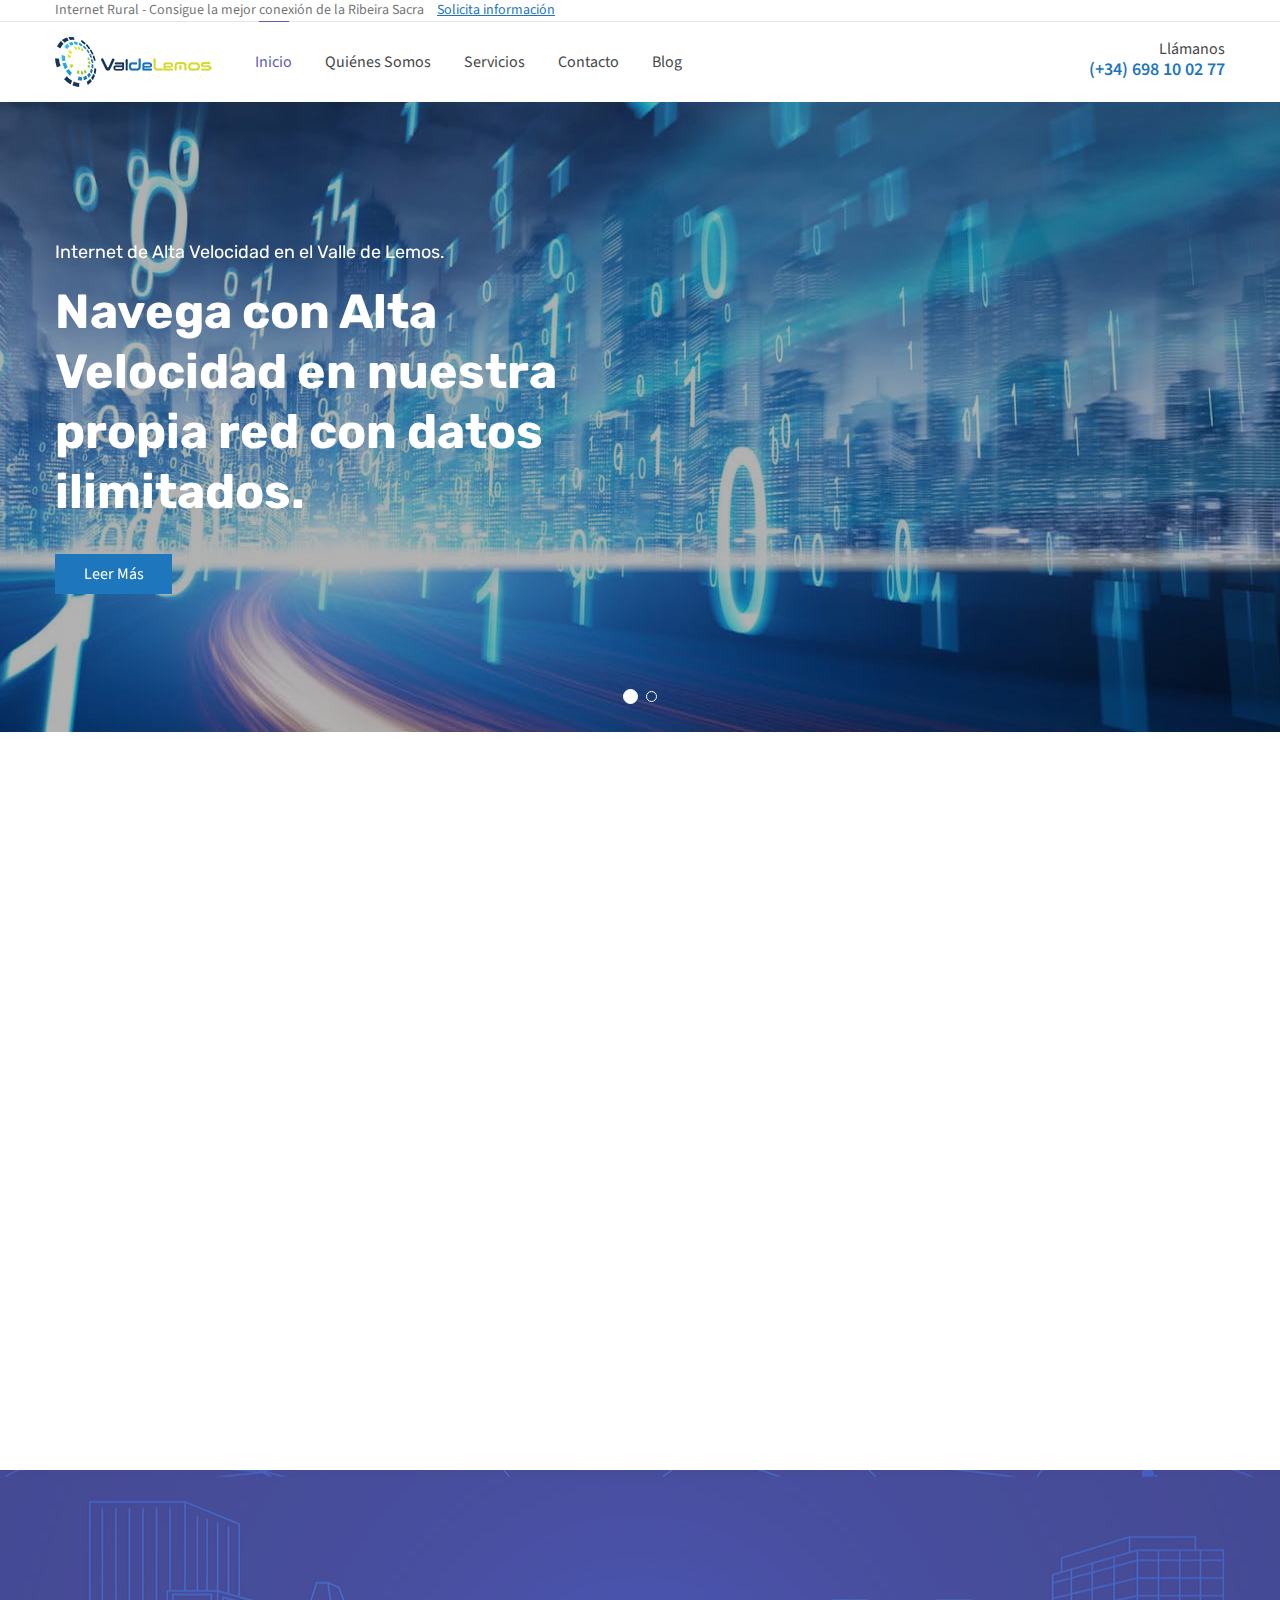
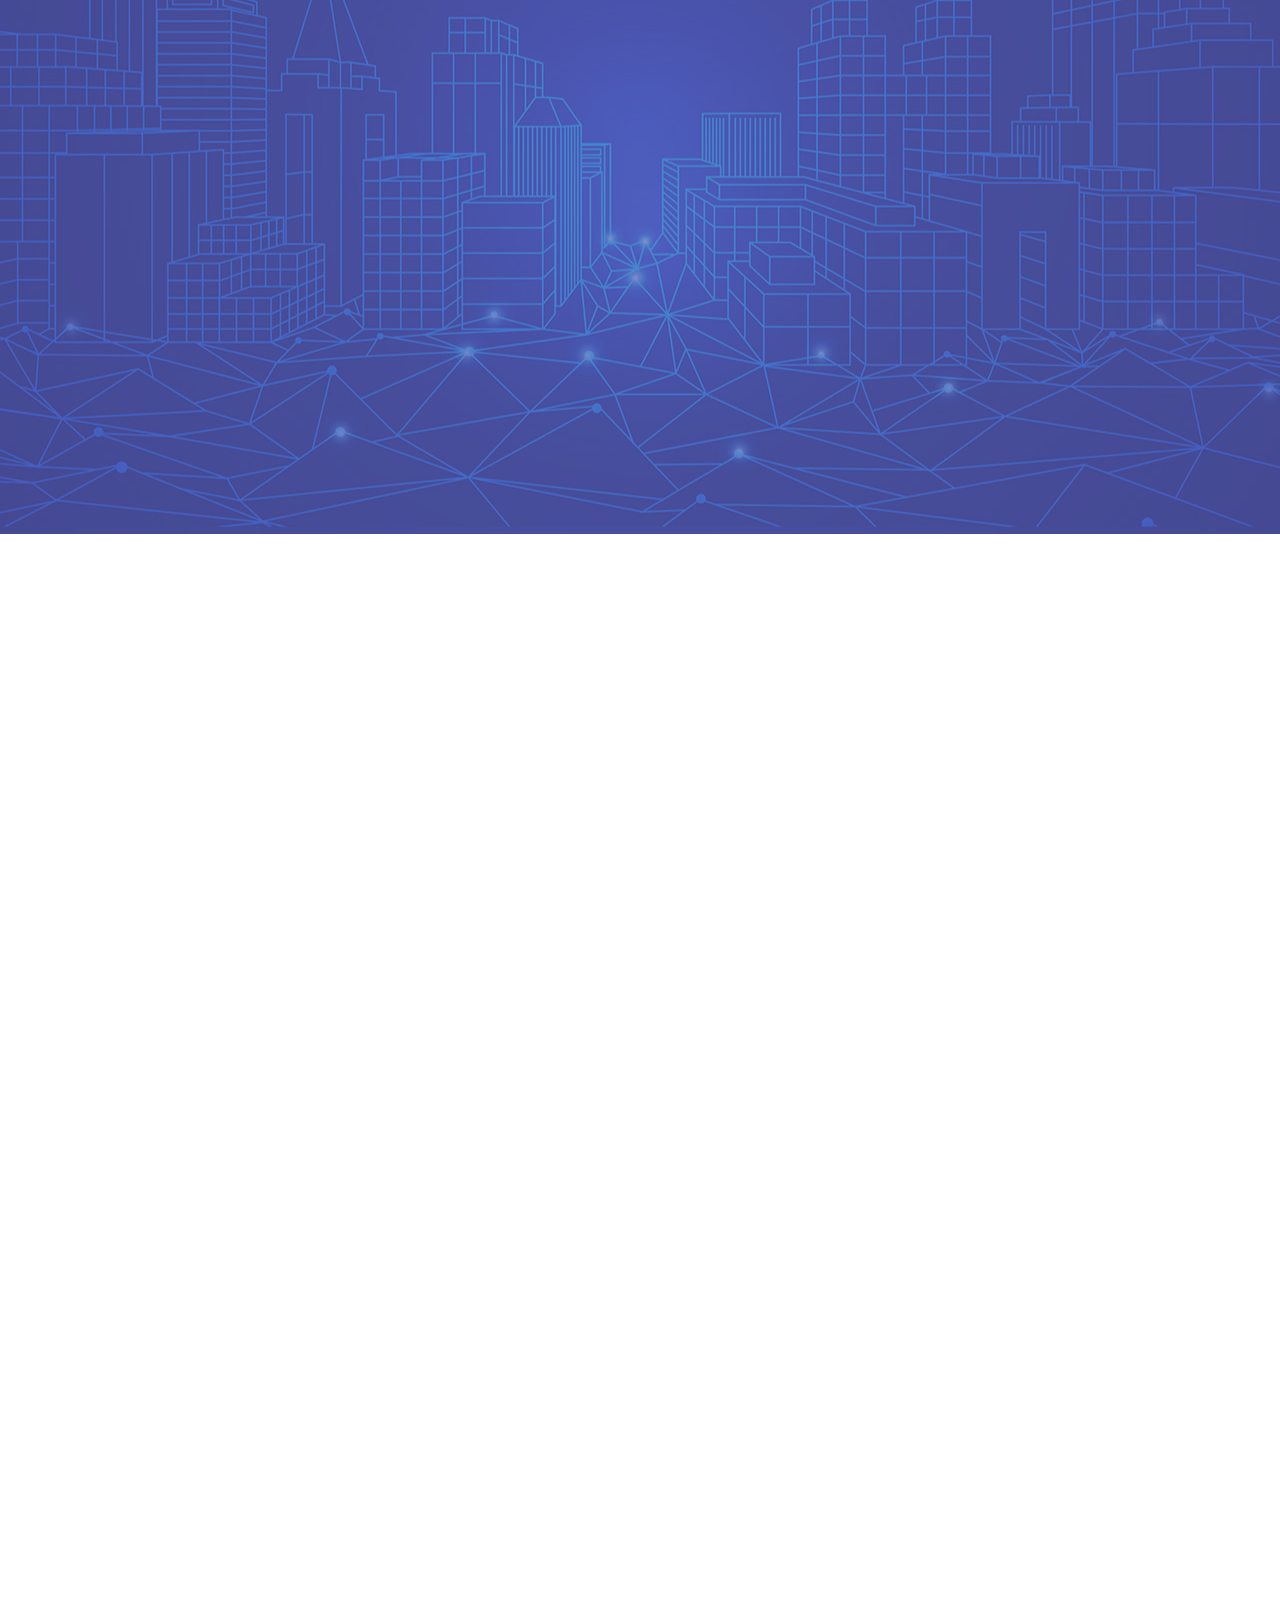
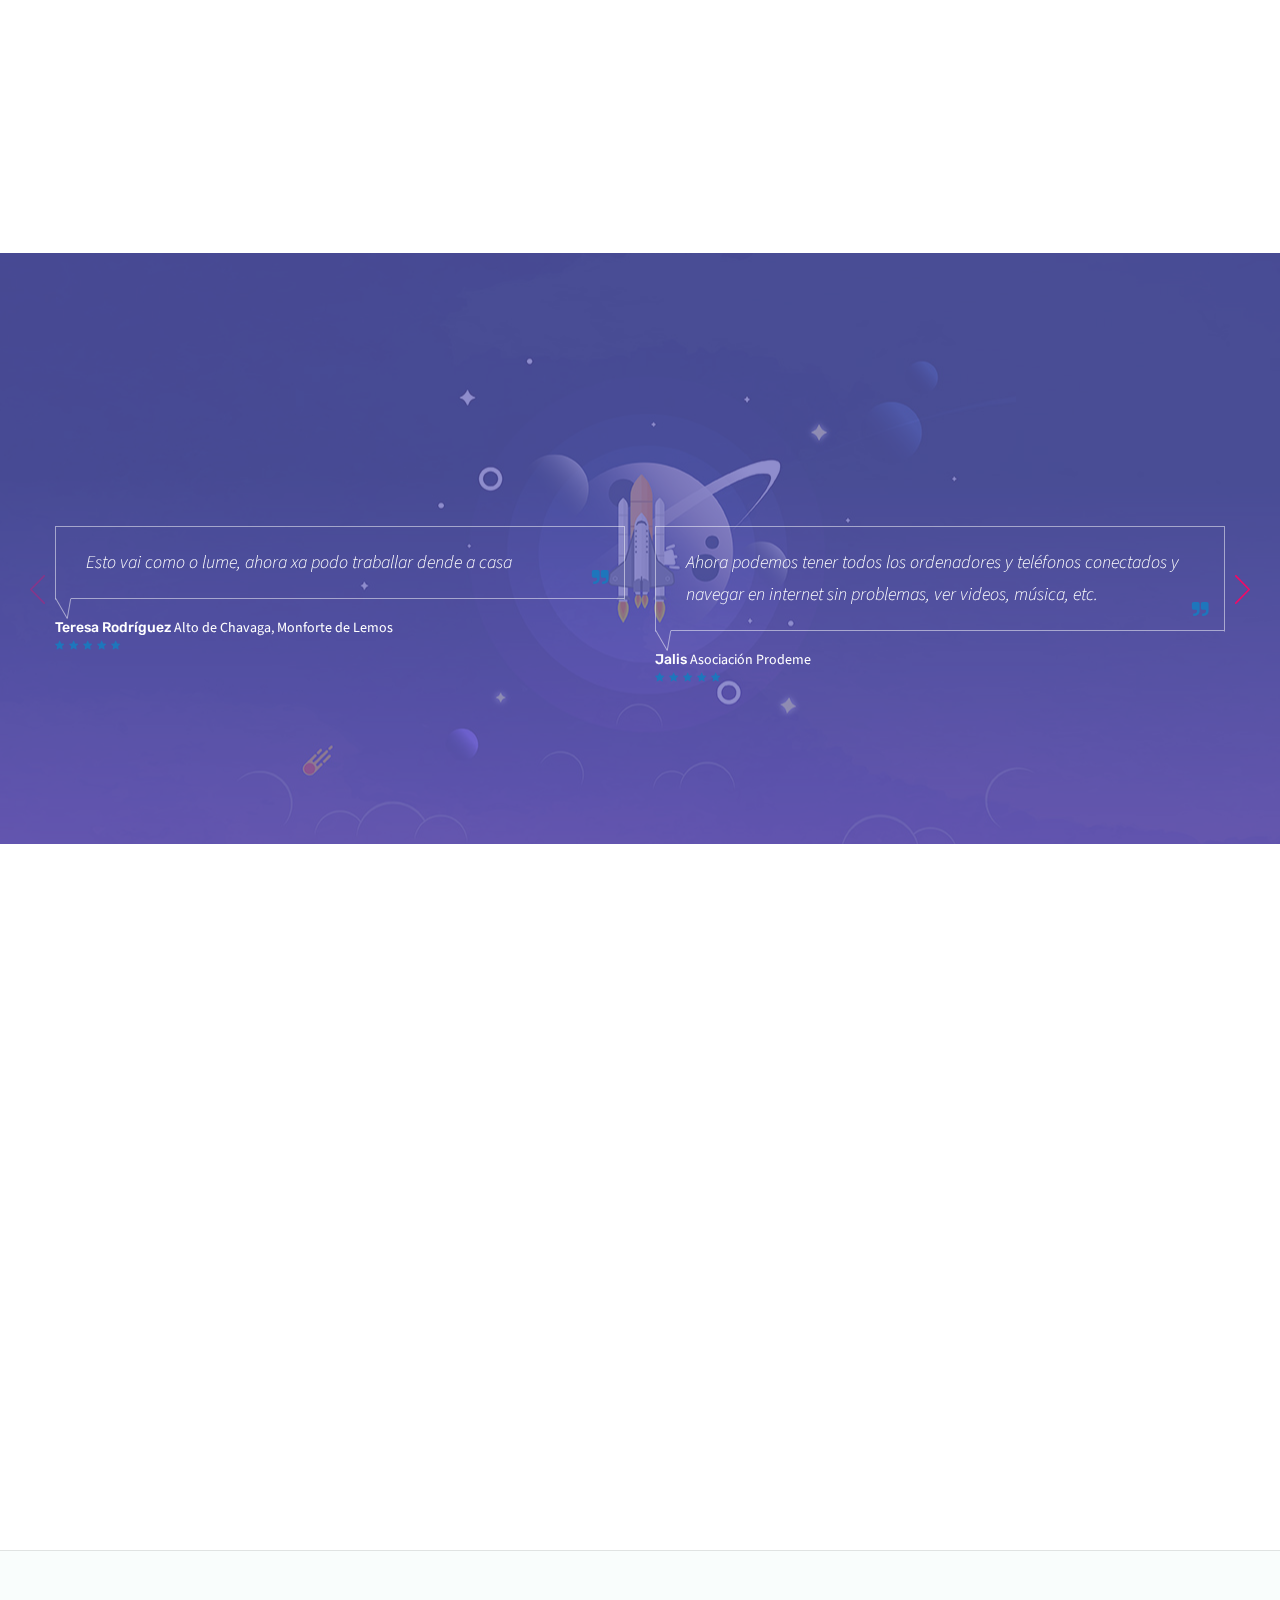
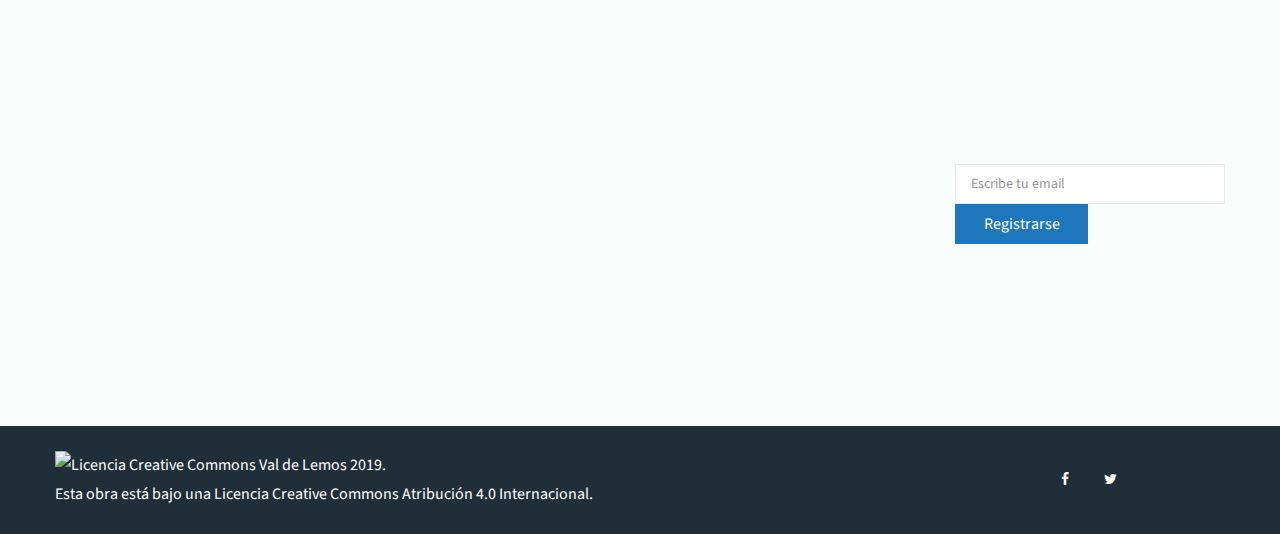
==== commit 6eb2104f: "modifica el mensaje de cabecera" ====
--- a/index.html
+++ b/index.html
@@ -33,7 +33,7 @@
                 <div class="row align-items-center">
                     <div class="col-lg-6 col-md-7">
                         <div class="header-info text-center text-md-left">
-                            <span>Internet Rural - Consigue la mejor conexión de la Ribeira Sacra <a href="#"> Solicita info</a></span>
+                            <span>Internet Rural - Consigue la mejor conexión de la Ribeira Sacra <a href="#"> Solicita información</a></span>
                         </div>
                     </div>
                     <div class="col-lg-6 col-md-5">
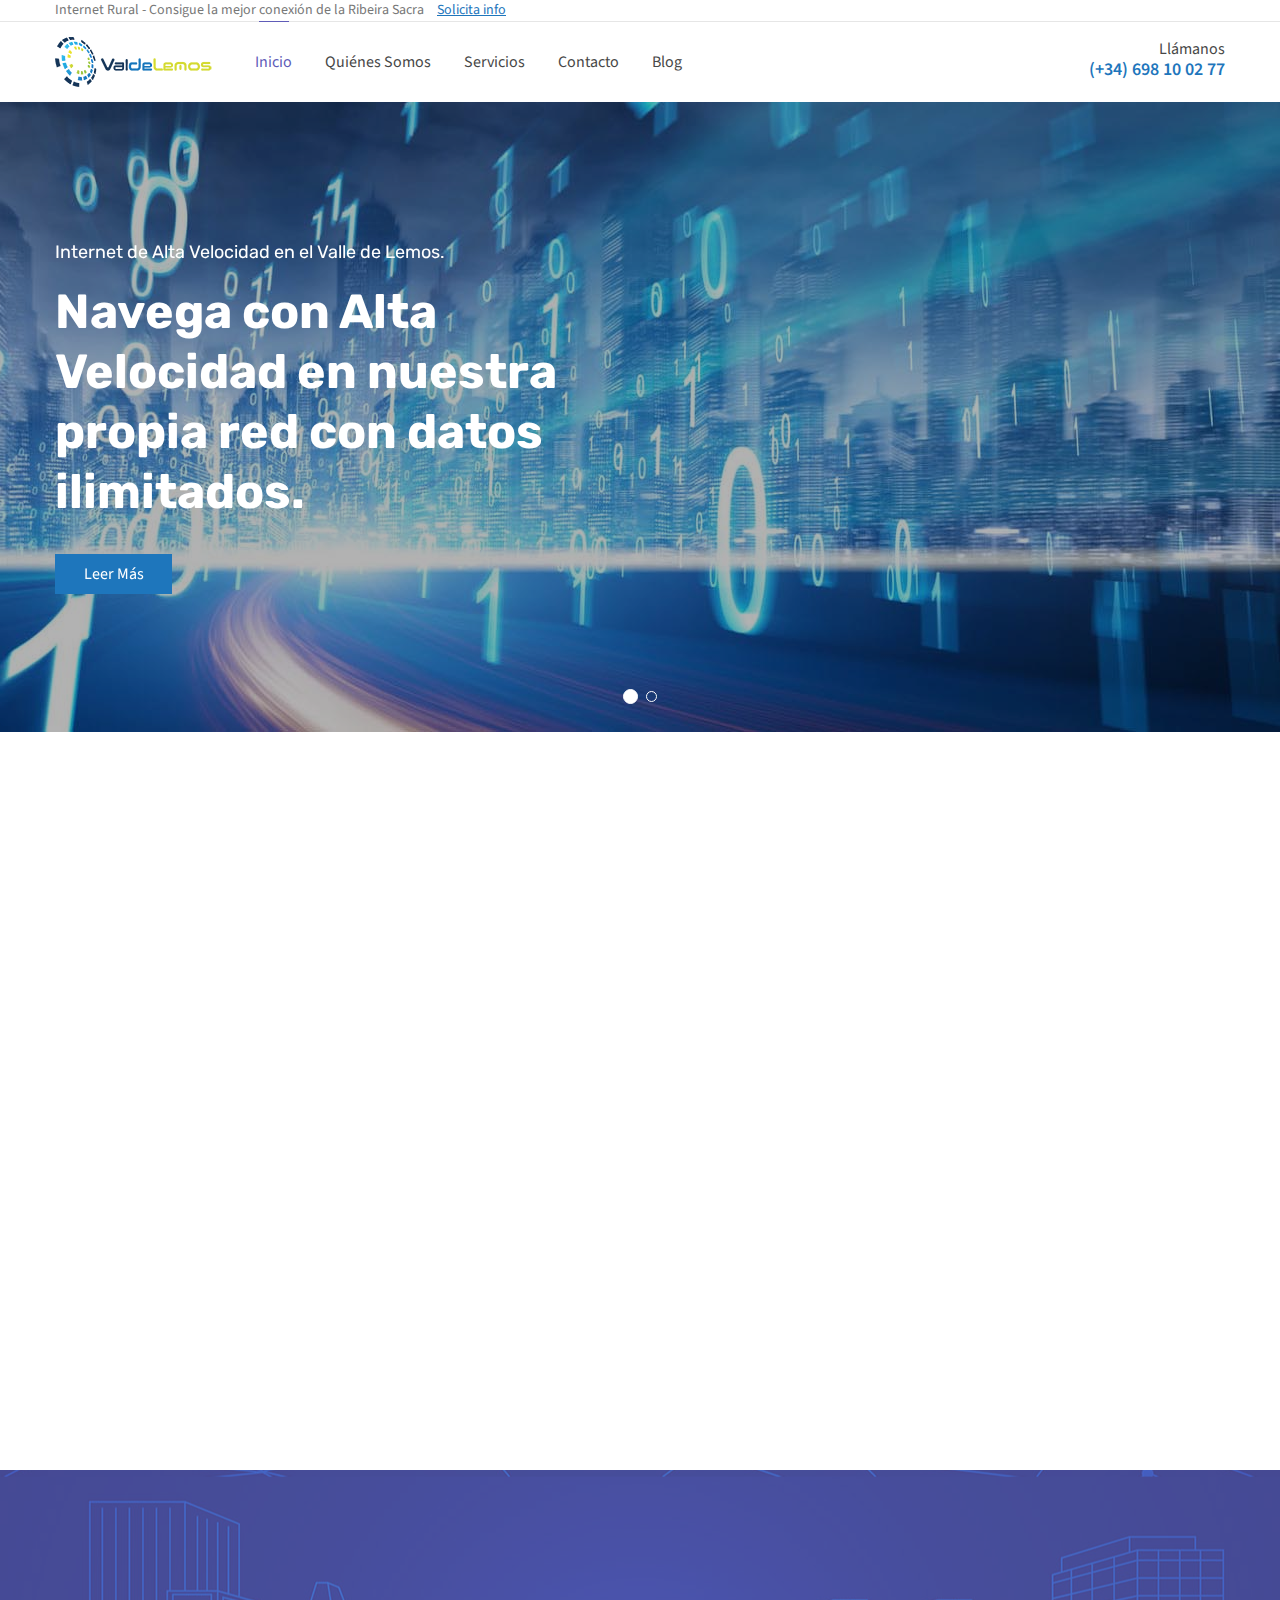
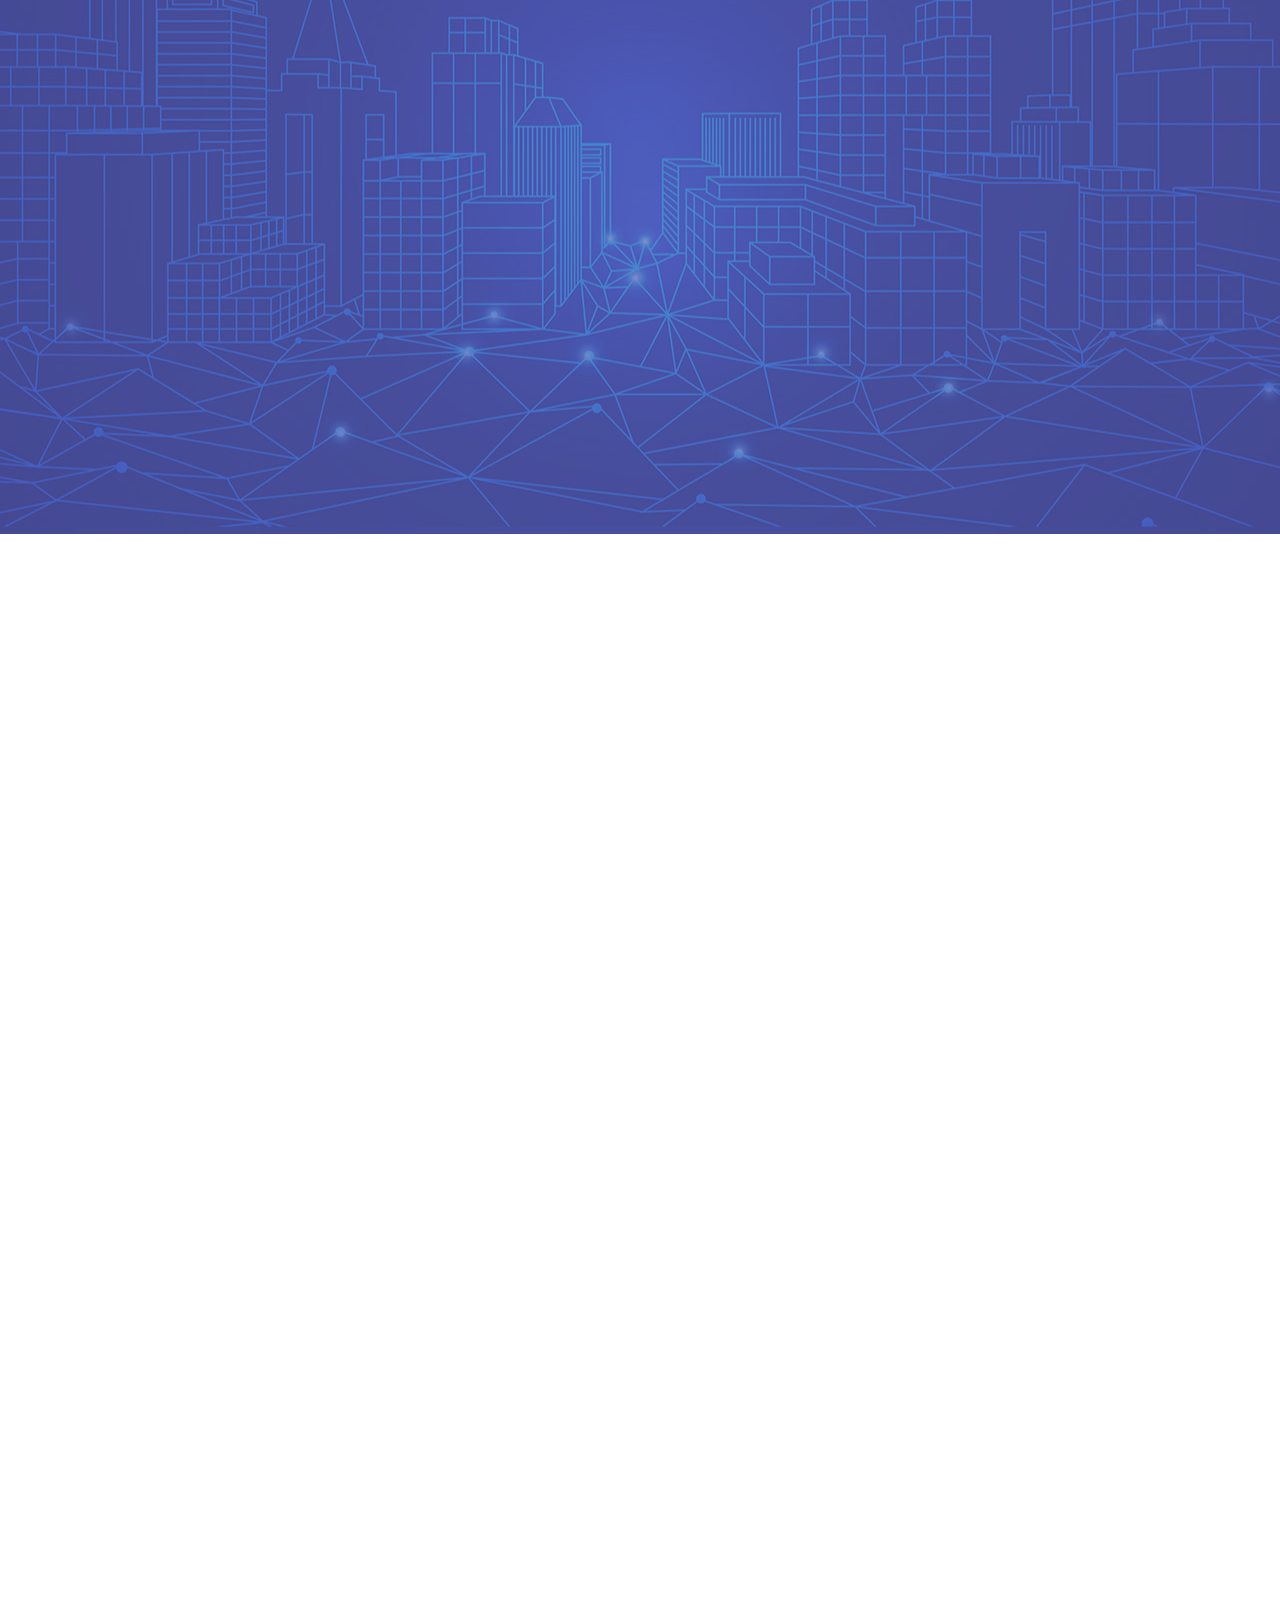
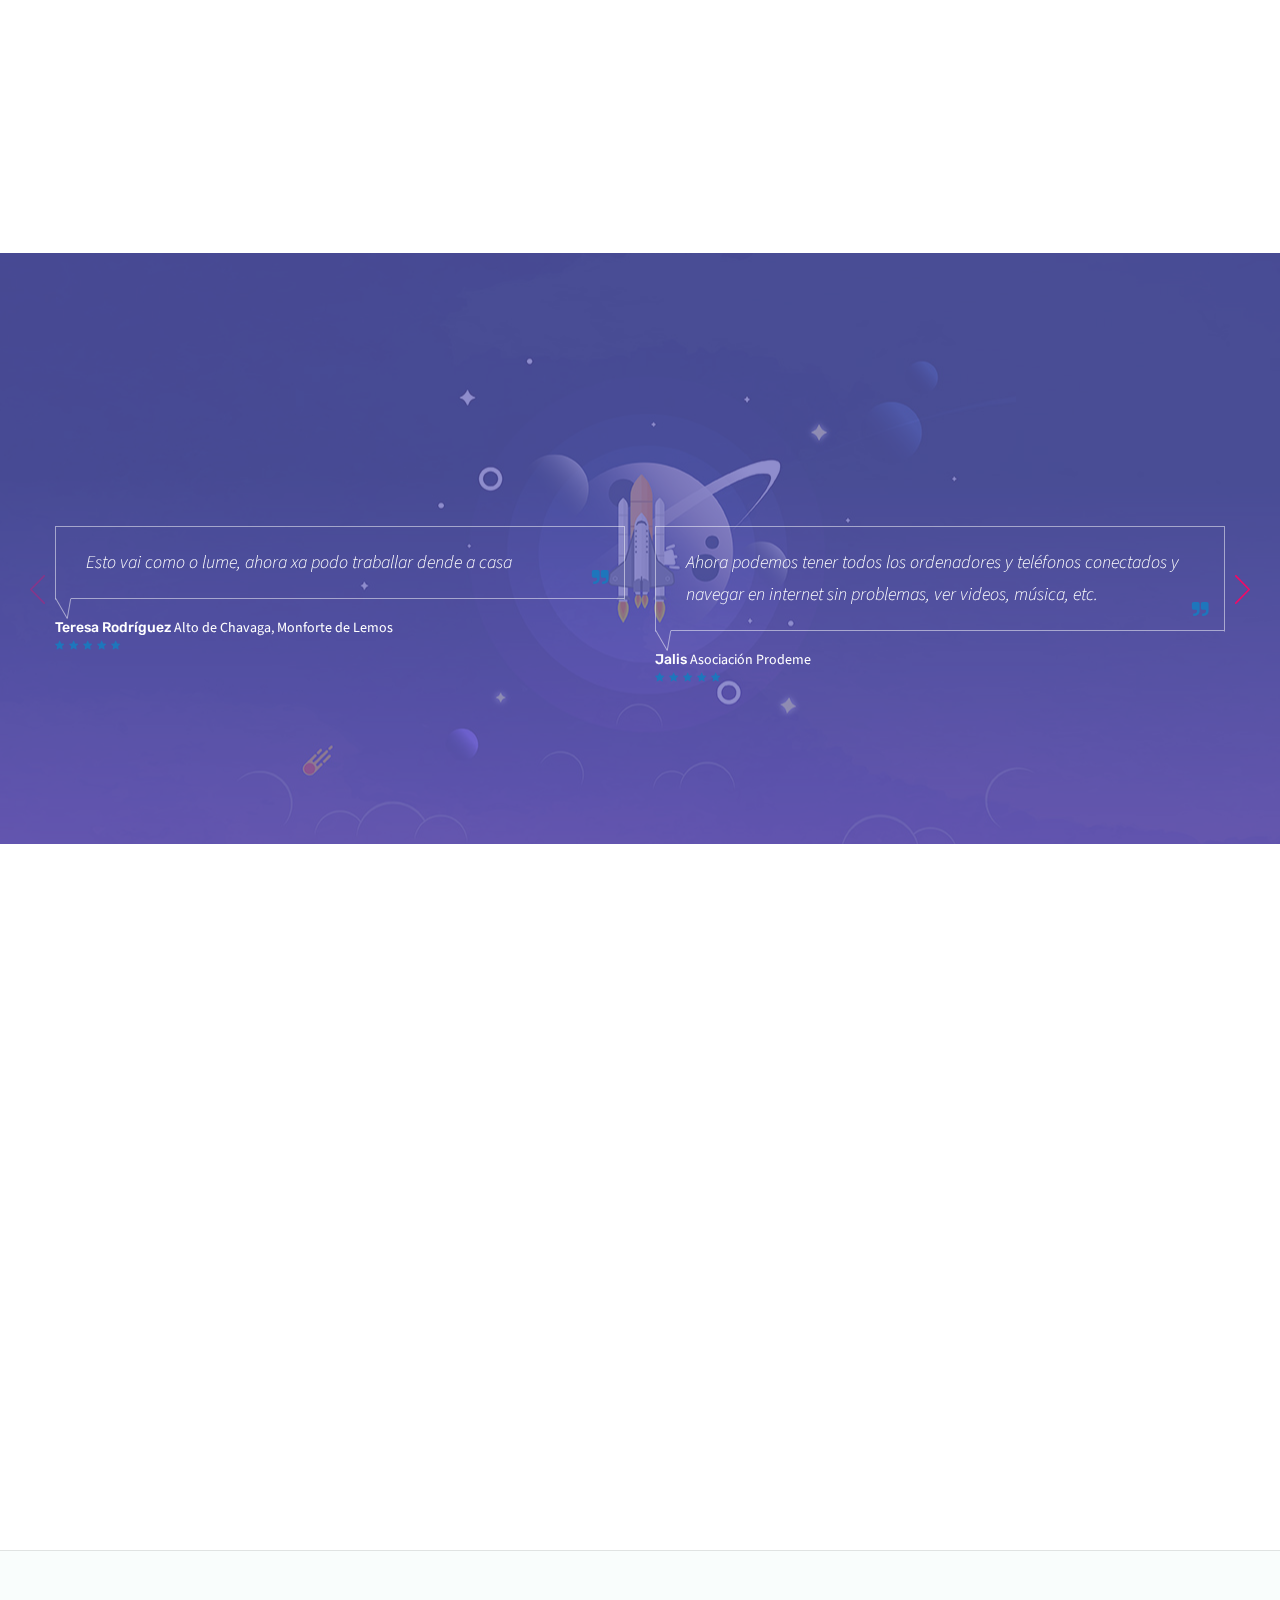
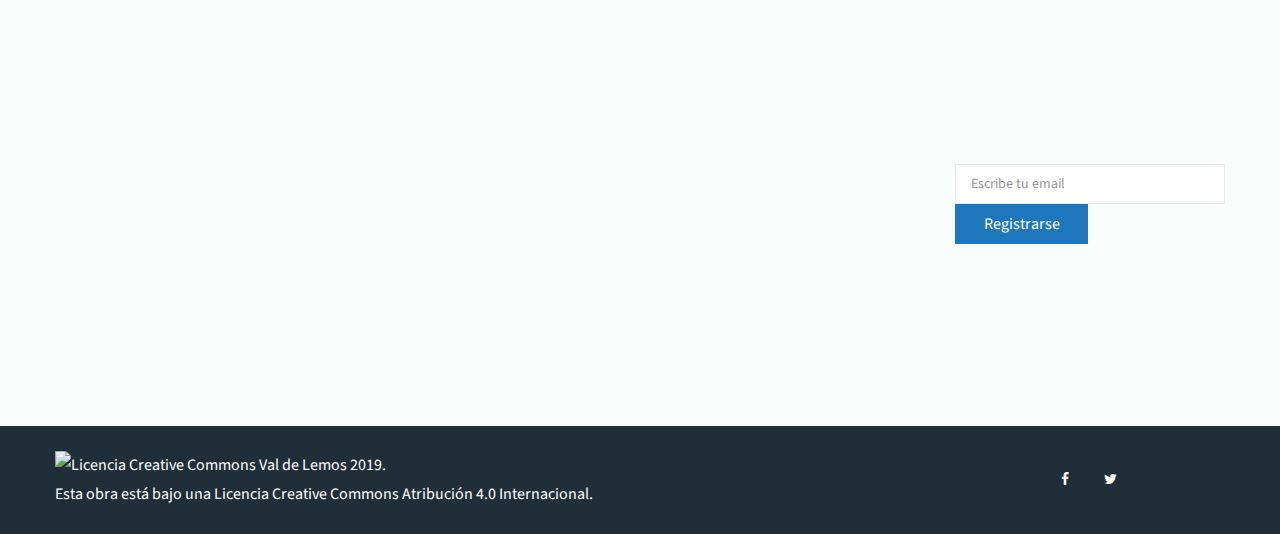
==== commit 4675ca5d: "mnesaje de cabecera recortado" ====
--- a/index.html
+++ b/index.html
@@ -33,7 +33,7 @@
                 <div class="row align-items-center">
                     <div class="col-lg-6 col-md-7">
                         <div class="header-info text-center text-md-left">
-                            <span>Internet Rural - Consigue la mejor conexión de la Ribeira Sacra <a href="#"> Solicita información</a></span>
+                            <span>Internet Rural - Consigue la mejor conexión de la Ribeira Sacra <a href="#"> Solicita info</a></span>
                         </div>
                     </div>
                     <div class="col-lg-6 col-md-5">
